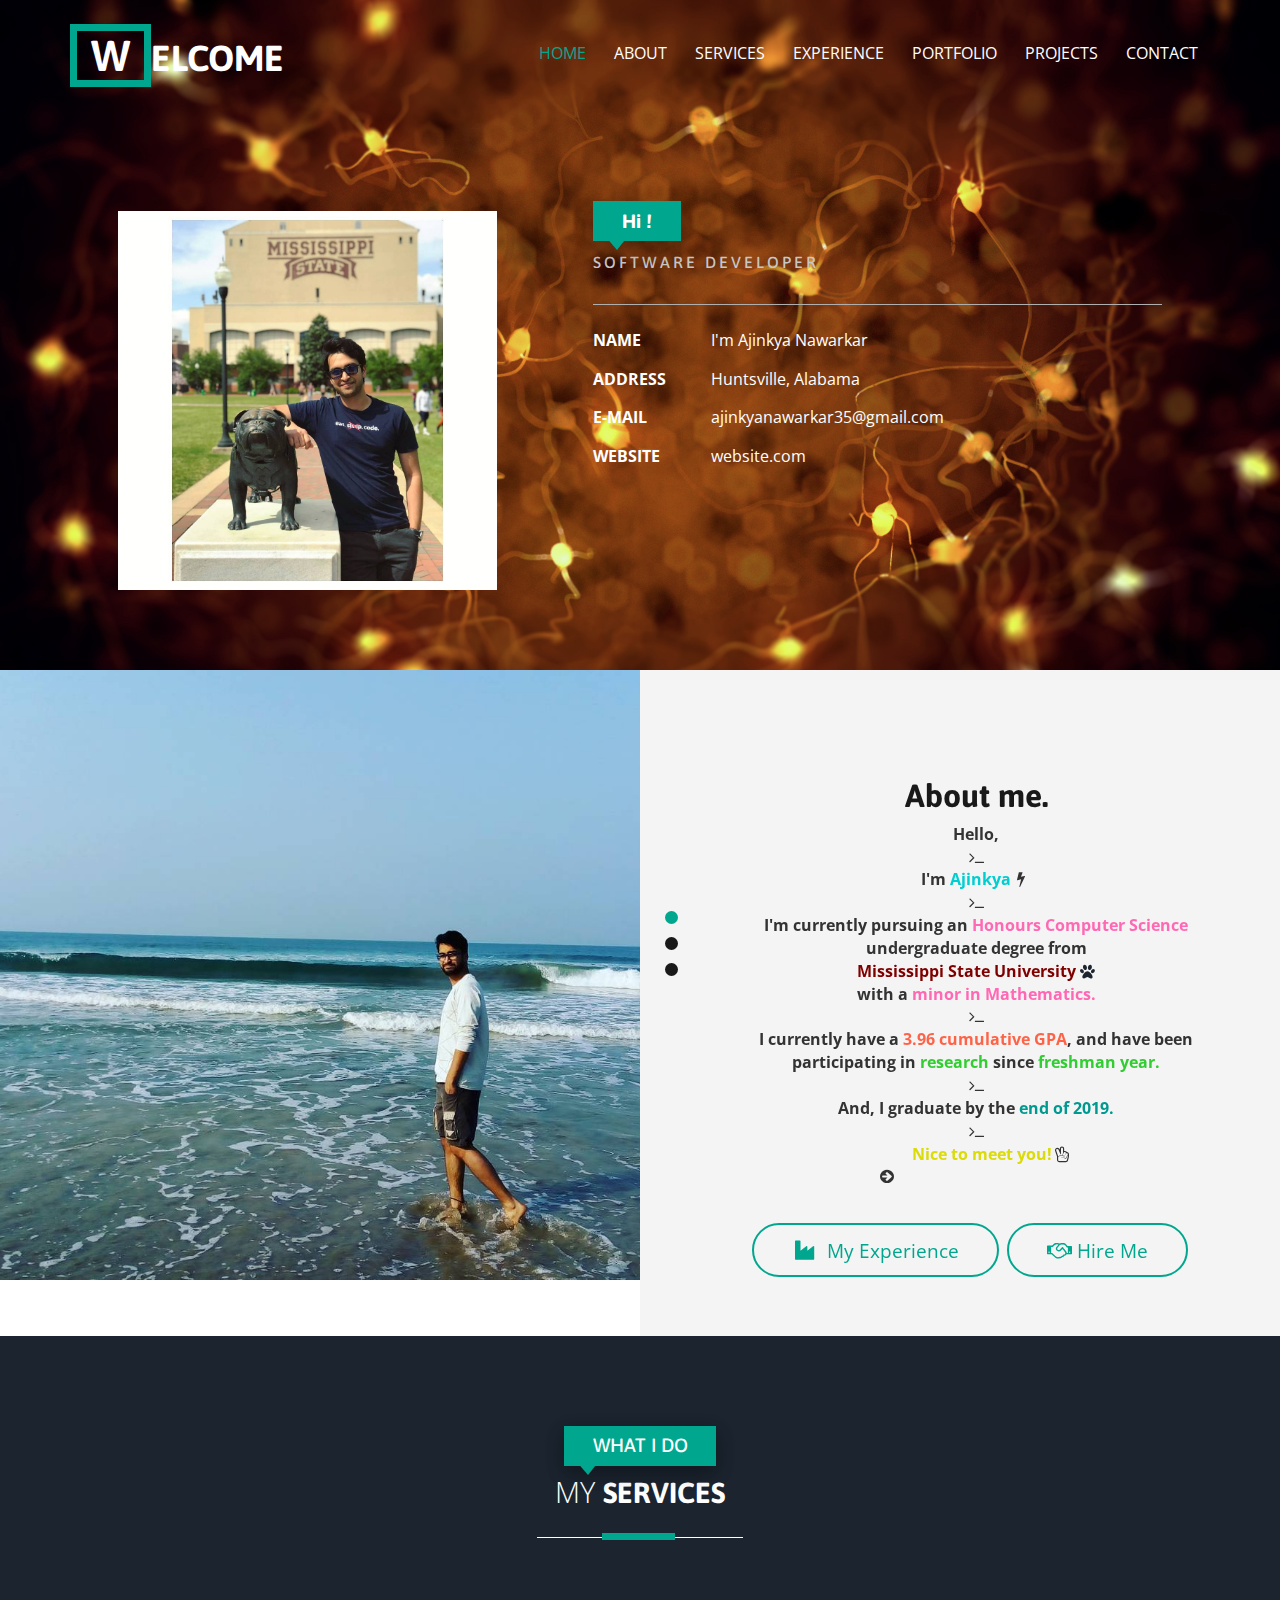
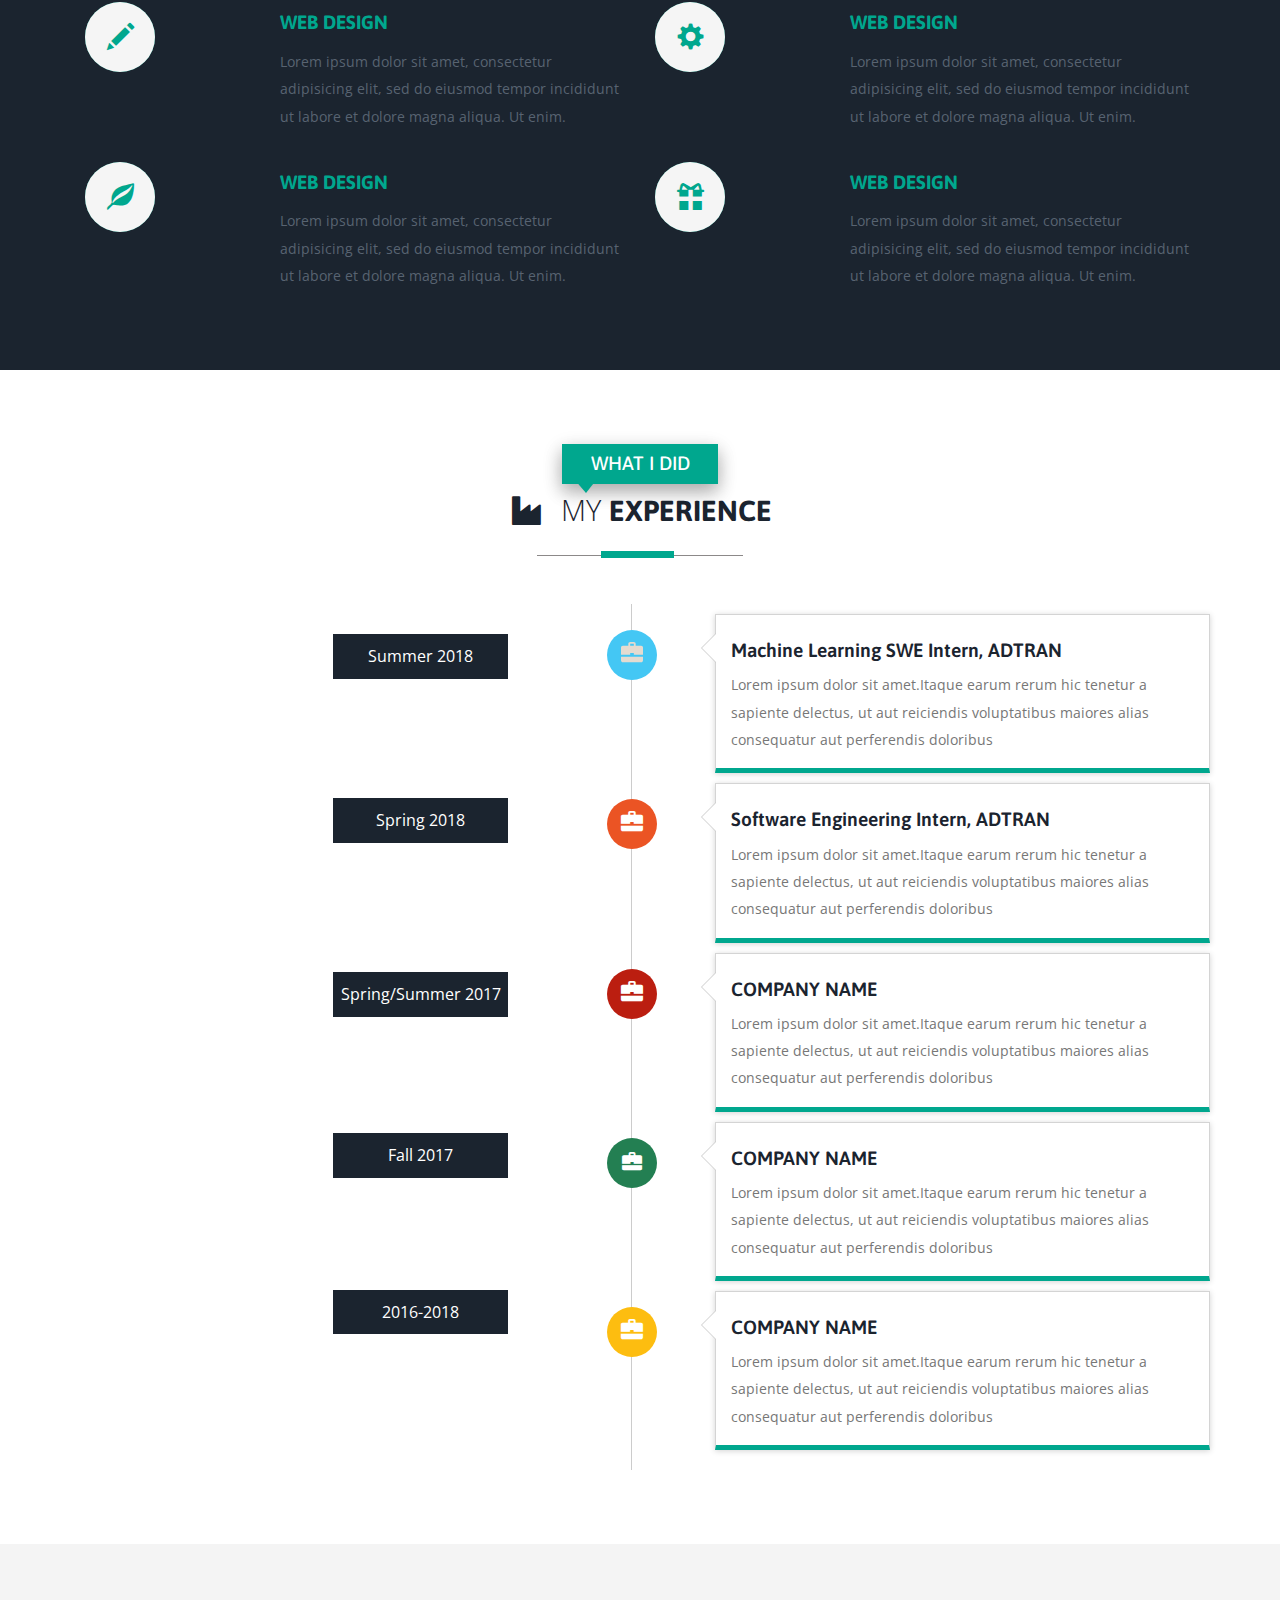
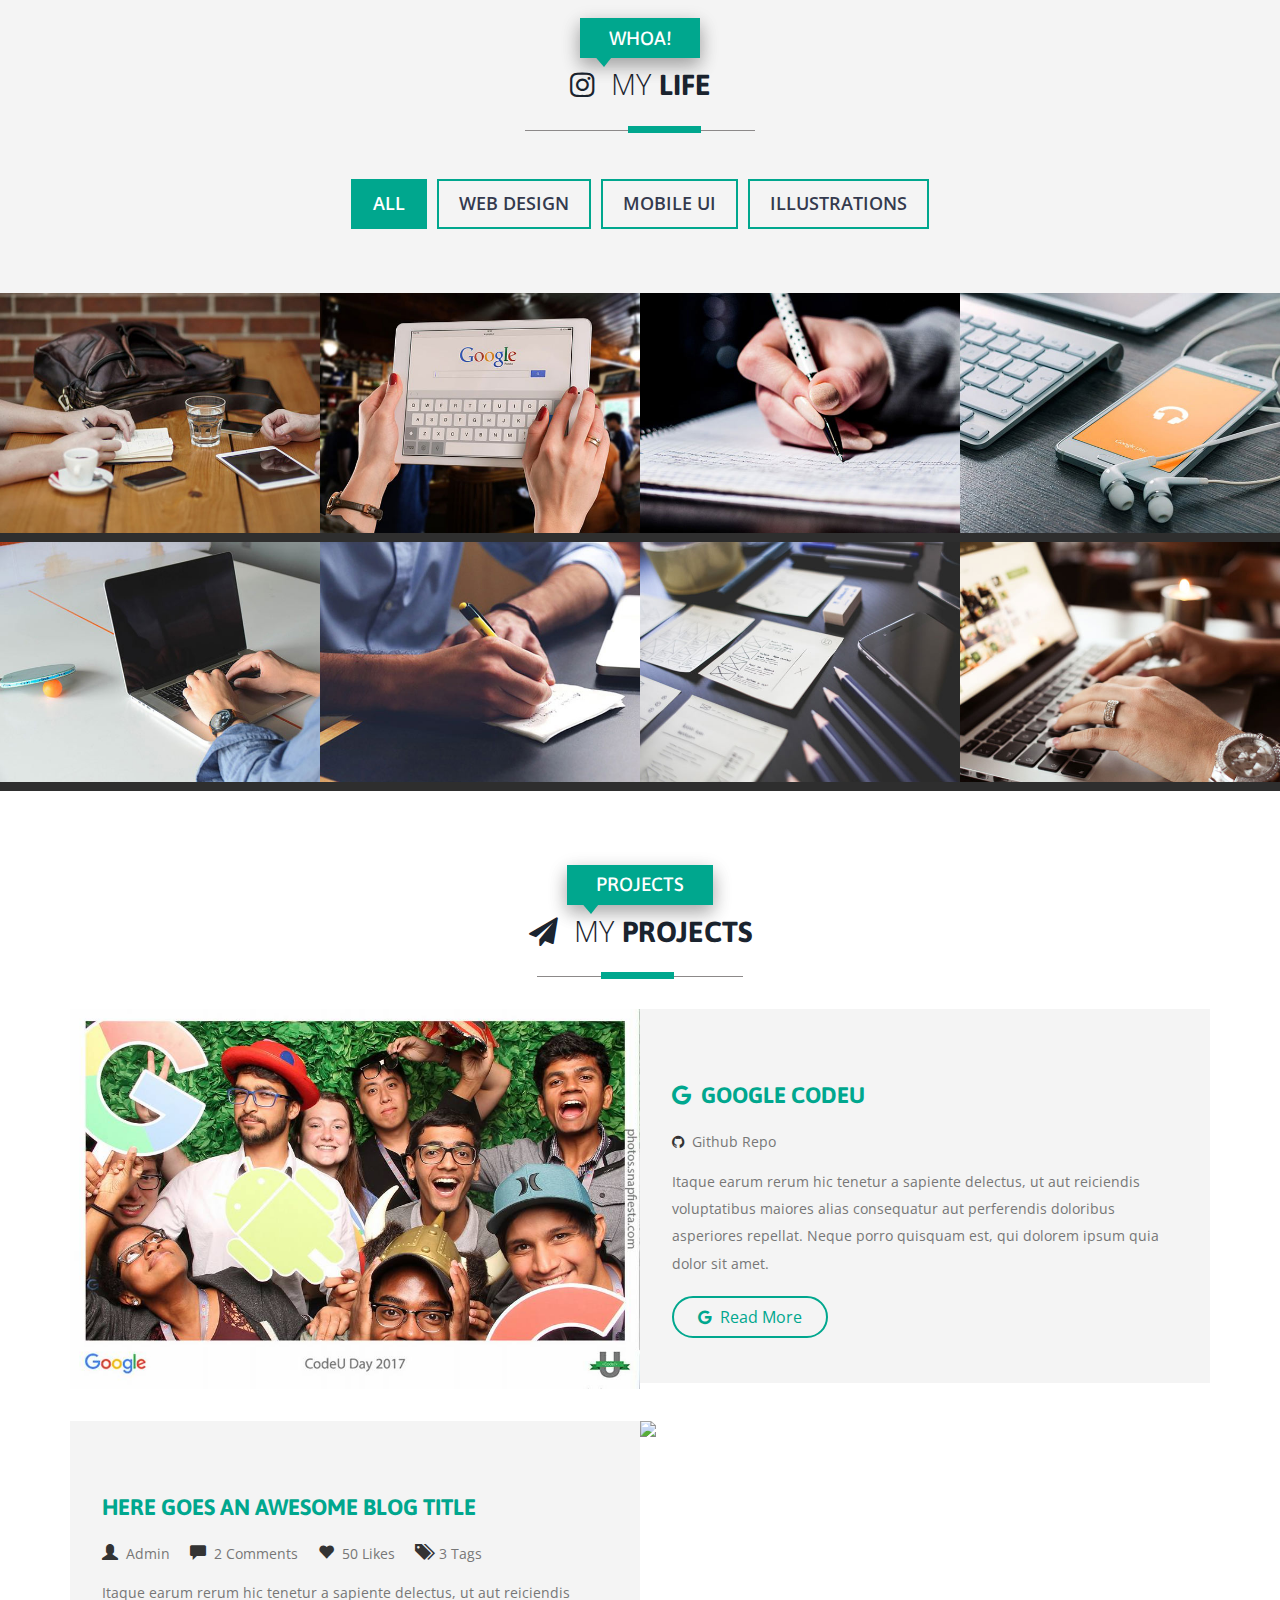
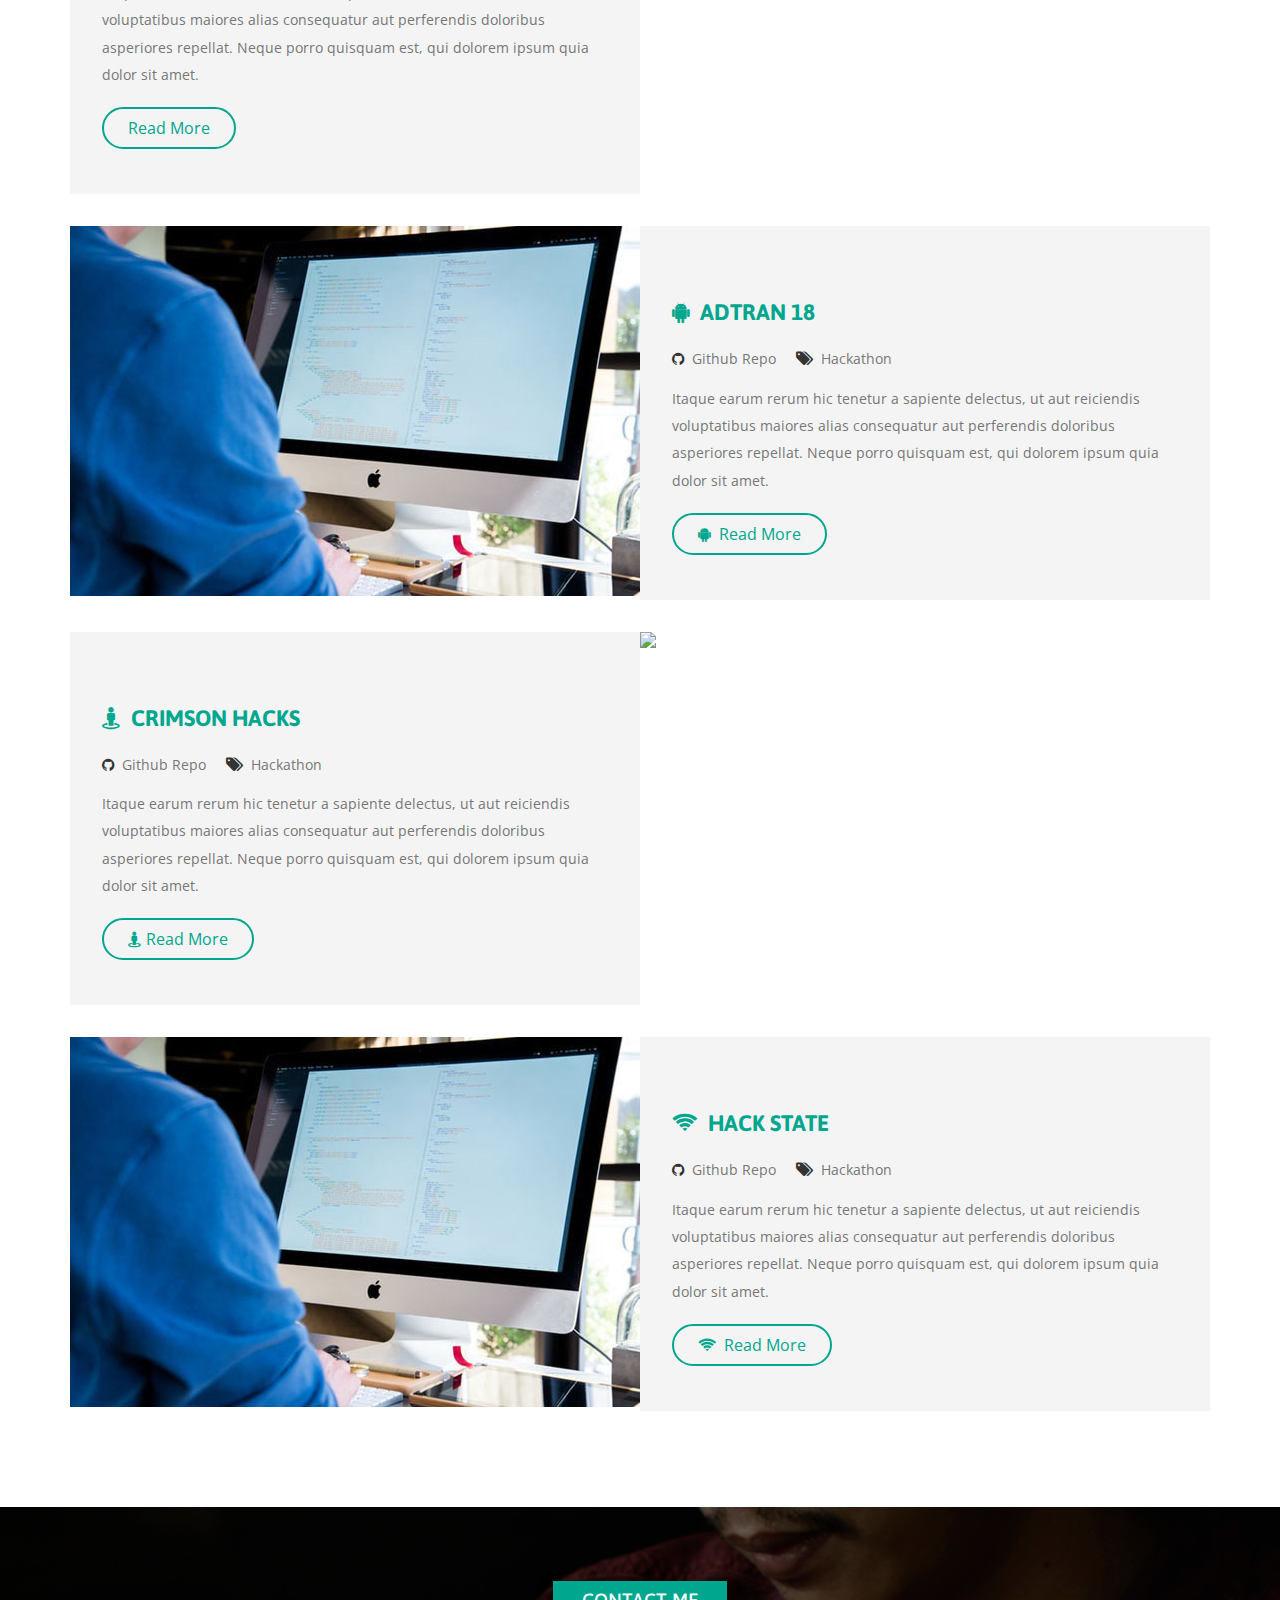
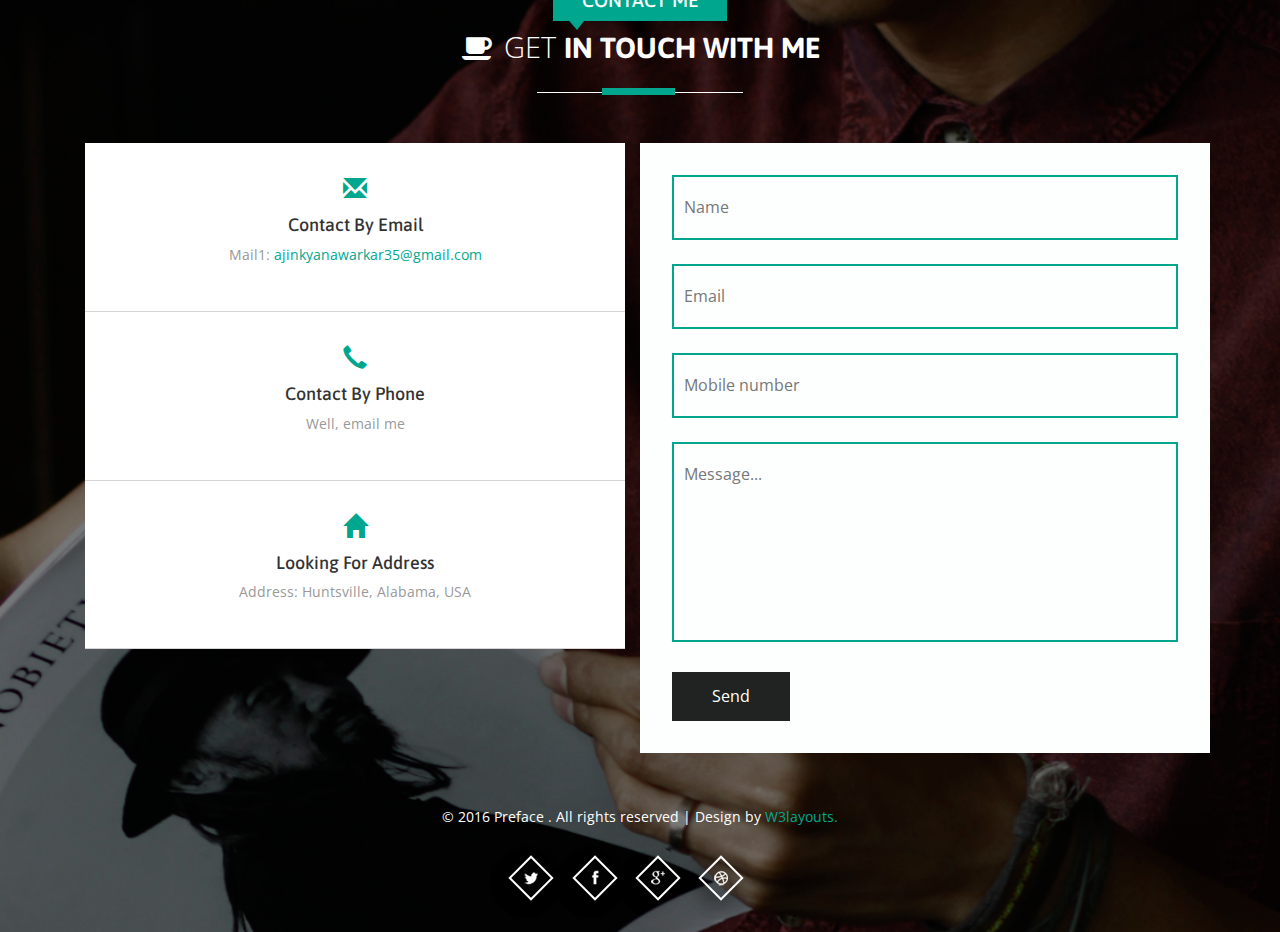
==== aindex.html @ cb091e55 "duplicated faux index.html for development" ====
<!--
Author: W3layouts
Author URL: http://w3layouts.com
License: Creative Commons Attribution 3.0 Unported
License URL: http://creativecommons.org/licenses/by/3.0/
-->
<!DOCTYPE HTML>
<html>
<head>
<title>Ajinkya Nawarkar</title>
<link href="css/bootstrap.css" rel='stylesheet' type='text/css' />
<!-- jQuery (necessary for Bootstrap's JavaScript plugins) -->
<script src="js/jquery.min.js"></script>
<!-- Custom Theme files -->
<link href="css/style.css" rel='stylesheet' type='text/css' />
 <!-- Custom Theme files -->
 <meta name="viewport" content="width=device-width, initial-scale=1">
 <meta http-equiv="Content-Type" content="text/html; charset=utf-8" />
 <meta name="keywords" content="Preface Responsive web template, Bootstrap Web Templates, Flat Web Templates, Android Compatible web template, 
Smartphone Compatible web template, free webdesigns for Nokia, Samsung, LG, Sony Ericsson, Motorola web design" />
<!-- webfonts -->
	<link href='//fonts.googleapis.com/css?family=Asap:400,700,400italic' rel='stylesheet' type='text/css'>
	<link href='//fonts.googleapis.com/css?family=Open+Sans:400,300,600' rel='stylesheet' type='text/css'>
	<link rel="stylesheet" href="font-awesome/css/font-awesome.min.css">

<!-- webfonts -->
 <!---- start-smoth-scrolling---->
<script type="text/javascript" src="js/move-top.js"></script>
<script type="text/javascript" src="js/easing.js"></script>
	<script type="text/javascript">
			jQuery(document).ready(function($) {
				$(".scroll").click(function(event){		
					event.preventDefault();
					$('html,body').animate({scrollTop:$(this.hash).offset().top},1000);
				});
			});
		</script>
 <!---- start-smoth-scrolling---->
</head>
	<body>
		<!-- container -->
			<!-- header -->
			<div id="home" class="header">
				<div class="container">
				<!-- top-hedader -->
				<div class="top-header">
					<!-- /logo -->
					<!--top-nav---->
					<div class="top-nav">
					<div class="navigation">
					<div class="logo">
						<h1><a href="index.html"><span>W</span>ELCOME</a></h1>
					</div>
					<div class="navigation-right">
						<span class="menu"><img src="images/menu.png" alt=" " /></span>
						<nav class="link-effect-3" id="link-effect-3">
							<ul class="nav1 nav nav-wil">
								<li class="active"><a data-hover="Home" href="index.html">Home</a></li>
								<li><a class="scroll" data-hover="About" href="#about">About</a></li>
								<li><a class="scroll" data-hover="Services" href="#services" >Services</a></li>
								<li><a class="scroll" data-hover="Experience" href="#work">Experience</a></li>
								<li><a class="scroll" data-hover="Portfolio" href="#port">Portfolio</a></li>
								<li><a class="scroll" data-hover="Projects" href="#projects">Projects</a></li>
								<li><a class="scroll" data-hover="Contact" href="#contact">Contact</a></li>
							</ul>
						</nav>
							<!-- script-for-menu -->
								<script>
								   $( "span.menu" ).click(function() {
									 $( "ul.nav1" ).slideToggle( 300, function() {
									 // Animation complete.
									  });
									 });
								</script>
							<!-- /script-for-menu -->
					</div>
					<div class="clearfix"></div>
				</div>
				<!-- /top-hedader -->
				</div>
			<div class="banner-info">
				<div class="col-md-5 header-left">
					<img src="images/profile.jpg" alt="">
				</div>
				<div class="col-md-7 header-right">
					<h1>Hi !</h1>
					<h6>SOFTWARE DEVELOPER</h6>
					<ul class="address">
					
					<li>
							<ul class="address-text">
								<li><b>NAME</b></li>
                            <li>I'm <a href="https://www.google.com/search?source=hp&ei=X_k_W_nmBayv_QbBvL_YAw&q=ajinkya+nawarkar&oq=ajinkya+nawarkar&gs_l=psy-ab.3..33i160k1l2.1940.6143.0.14213.16.14.0.2.2.0.183.1698.3j11.14.0....0...1c.1.64.psy-ab..0.15.1644...0j0i131k1j0i22i30k1j0i13k1j0i13i30k1j0i13i5i30k1j0i8i13i30k1.0.SUWF1iLMa_8" target="_blank">Ajinkya Nawarkar</a></li>
							</ul>
						</li>
						<li>
							<ul class="address-text">
								<li><b>ADDRESS </b></li>
								<li>Huntsville, Alabama</li>
							</ul>
						</li>
						<li>
							<ul class="address-text">
								<li><b>E-MAIL </b></li>
								<li><a href="mailto:example@mail.com"> ajinkyanawarkar35@gmail.com</a></li>
							</ul>
						</li>
                        <li>
							<ul class="address-text">
								<li><b>WEBSITE </b></li>
								<li><a href="#">website.com</a></li>
							</ul>
						</li>
						
					</ul>
				</div>
				<div class="clearfix"> </div>
						
		      </div>
			</div>
		</div>
	</div>
			<!-- about -->
			<div id="about" class="about">
				<div class="col-md-6 about-left">
					<div id="owl-demo1" class="owl-carousel owl-carousel2">
					                <div class="item">
					                	<div class="about-left-grid">
											<h2><center><span>About me.</span></center></h2>
											<p>
												<b>
												<center>Hello,</center><center><i class="fa fa-terminal  fa-fw" aria-hidden="true"></i></center><center>I'm
													<a href="https://www.google.com/search?source=hp&ei=X_k_W_nmBayv_QbBvL_YAw&q=ajinkya+nawarkar&oq=ajinkya+nawarkar&gs_l=psy-ab.3..33i160k1l2.1940.6143.0.14213.16.14.0.2.2.0.183.1698.3j11.14.0....0...1c.1.64.psy-ab..0.15.1644...0j0i131k1j0i22i30k1j0i13k1j0i13i30k1j0i13i5i30k1j0i8i13i30k1.0.SUWF1iLMa_8" target="_blank"><font color="DarkTurquoise">Ajinkya</font></a><i class="fa fa-bolt  fa-fw" aria-hidden="true"></i></center>
													
													<center><i class="fa fa-terminal  fa-fw" aria-hidden="true"></i></center>
													
													<center>I'm currently pursuing an <font color="HotPink">Honours Computer Science</font> undergraduate degree from <br></center><center><a href="#msu" class="portfolio-link b-link-diagonal b-animate-go" data-toggle="modal"><span style=color:#800000;"> Mississippi State University  </span><i class="fa fa-paw" aria-hidden="true"></i></a></center><center>with a <font color="HotPink">minor in Mathematics.</font></center>
													
													<center><i class="fa fa-terminal  fa-fw" aria-hidden="true"></i></center>
													
													<center>I currently have a <font color="Tomato">3.96 cumulative GPA</font>, and have been participating in <font color="LimeGreen">research</font> since <font color="LimeGreen">freshman year.</font></center>
													
													<center><i class="fa fa-terminal  fa-fw" aria-hidden="true"></i></center>
													
													<center>And, I graduate by the <a href="#about"><font color="##009999">end of 2019.</font></a></center>

													<center><i class="fa fa-terminal  fa-fw" aria-hidden="true"></i></center>

													&emsp;&emsp;&emsp;&emsp;&emsp;&emsp;&emsp;&emsp;&emsp;&emsp;<a href="#about"><font color="#DBDB0A">Nice to meet you!</font></a><i class="fa fa-hand-peace-o fa-fw" aria-hidden="true"></i>&emsp;&emsp;&emsp;&emsp;&emsp;&emsp;&emsp;&emsp;<i class="fa fa-arrow-circle-right" aria-hidden="true"></i></center>
												</b>
											</p>
											<ul>
												<li><a class="a-btn-a scroll" href="#work"><i class="fa fa-industry fa-fw" aria-hidden="true"></i>&nbsp; My Experience</a></li>
												<li><a class="a-btn-h scroll" href="#contact"><i class="fa fa-handshake-o fa-fw" aria-hidden="true"></i>&nbsp;Hire Me</a></li>
											</ul>
										</div>
					                </div>
					                  <div id=second_about class="item">
					                	<div class="about-left-grid">
											<h2><center><span>Get to know me.</span></center></h2>
											<p>
												<b>
													<i class="fa fa-terminal  fa-fw" aria-hidden="true"></i>&nbsp; I've been dancing for 8 years. <a href="https://www.youtube.com/results?search_query=ajinkya+nawarkar" target="_blank"><font color="#73b719">So dance off? I'm in.</font></a><br> 
													<i class="fa fa-terminal  fa-fw" aria-hidden="true"></i> <a href="https://www.16personalities.com/entj-personality" target="_blank"><font color="#b76619">ENTJ</font></a>
												</b>
											</p>

											<ul>
												<li><a class="a-btn-a scroll" href="#projects"><i class="fa fa-paper-plane" aria-hidden="true"></i>&nbsp; My projects</a></li>
												<li><a class="a-btn-h scroll" href="#contact"><i class="fa fa-handshake-o fa-fw" aria-hidden="true"></i>&nbsp;Hire Me</a></li>
											</ul>
										</div>
					                </div>
					                  <div class="item">
					                	<div class="about-left-grid">
											<h2><center><span>About me.</span></center></h2>
											<p>Lorem ipsum dolor sit amet, consectetur adipisicing elit, sed do eiusmod tempor incididunt ut labore et dolore magna aliqua. Ut enim.</p>
											<ul>
												<li><a class="a-btn-h scroll" href="#contact"><i class="fa fa-handshake-o fa-fw" aria-hidden="true"></i>&nbsp;Hire Me</a></li>
											</ul>
										</div>
					                </div>
					</div>
				</div>
				<div class="col-md-6 about-right">
					
				</div>
				<div class="clearfix"> </div>
							<link href="css/owl.carousel.css" rel="stylesheet">
							    <script src="js/owl.carousel.js"></script>
			<script>
				$(document).ready(function() {
					$("#owl-demo1").owlCarousel({
						items : 1,
						lazyLoad : false,
						autoPlay : true,
						navigation : false,
						navigationText :  false,
						pagination : true,
					});
				});
			</script>
			<!-- Feedback -->
			<script>
				$(document).ready(function() {
					$("#owl-demo3").owlCarousel({
						items : 1,
						lazyLoad : false,
						autoPlay : true,
						navigation : false,
						navigationText :  true,
						pagination :true,
					});
				});
			</script>
			</div>
			<!-- /about -->
			<!-- services -->
			<div id="services" class="services">
				<div class="container">
					<div class="service-head one text-center ">
						<h4>WHAT I DO</h4>
						<h3>MY <span>SERVICES</span></h3>
						<span class="border two"></span>
					</div>
					<!-- services-grids -->
					<div class="wthree_about_right_grids w3l-agile">
				<div class="col-md-6 wthree_about_right_grid">
					<div class="col-xs-4 wthree_about_right_grid_left">
						<div class="hvr-rectangle-in">
							<i class="glyphicon glyphicon-pencil"></i>
						</div>
					</div>
					<div class="col-xs-8 wthree_about_right_grid_right">
						<h4>Web Design</h4>
						<p>Lorem ipsum dolor sit amet, consectetur adipisicing elit, sed do eiusmod tempor incididunt ut labore et dolore magna aliqua. Ut enim.</p>
					</div>
					<div class="clearfix"> </div>
				</div>
				<div class="col-md-6 wthree_about_right_grid">
					<div class="col-xs-4 wthree_about_right_grid_left">
						<div class="hvr-rectangle-in">
							<i class="glyphicon glyphicon-cog"></i>
						</div>
					</div>
					<div class="col-xs-8 wthree_about_right_grid_right">
						<h4>Web Design</h4>
						<p>Lorem ipsum dolor sit amet, consectetur adipisicing elit, sed do eiusmod tempor incididunt ut labore et dolore magna aliqua. Ut enim.</p>
					</div>
					<div class="clearfix"> </div>
				</div>
				<div class="col-md-6 wthree_about_right_grid">
					<div class="col-xs-4 wthree_about_right_grid_left">
						<div class="hvr-rectangle-in">
							<i class="glyphicon glyphicon-leaf"></i>
						</div>
					</div>
					<div class="col-xs-8 wthree_about_right_grid_right">
						<h4>Web Design</h4>
						<p>Lorem ipsum dolor sit amet, consectetur adipisicing elit, sed do eiusmod tempor incididunt ut labore et dolore magna aliqua. Ut enim.</p>
					</div>
					<div class="clearfix"> </div>
				</div>
				<div class="col-md-6 wthree_about_right_grid">
					<div class="col-xs-4 wthree_about_right_grid_left">
						<div class="hvr-rectangle-in">
							<i class="glyphicon glyphicon-gift"></i>
						</div>
					</div>
					<div class="col-xs-8 wthree_about_right_grid_right">
						<h4>Web Design</h4>
						<p>Lorem ipsum dolor sit amet, consectetur adipisicing elit, sed do eiusmod tempor incididunt ut labore et dolore magna aliqua. Ut enim.</p>
					</div>
					<div class="clearfix"> </div>
				</div>
				<div class="clearfix"> </div>
			</div>

					<!-- services-grids -->
				</div>
			</div>
			<!-- services -->
			<!--work-experience-->
	<div id="work" class="work">
		<div class="container">
			<div class="service-head text-center">
						<h4>WHAT I DID</h4>
						<h3><a href="#work"><i class="fa fa-industry fa-fw" aria-hidden="true"></i>&nbsp;</a> MY <span>EXPERIENCE</span></h3>
						<span class="border one"></span>
					</div>
					<div class="time-main w3l-agile">
							<div class="col-md-6 year-info">
							   <ul class="year">
								   <li>Summer 2018</li>
								   <li>Spring 2018</li>
								   <li>Spring/Summer 2017</li>
								   <li>Fall 2017</li>
								   <li>2016-2018</li>
								   <div class="clearfix"></div>
								</ul>
							</div> 
					                       <ul class="col-md-6 timeline">
																<li>
																	<div class="timeline-badge info"><a class="invert" href="#" data-toggle="modal" data-target="#myModal1"><i class="glyphicon glyphicon-briefcase"></i></a></div>
																  <div class="timeline-panel">
																	<div class="timeline-heading">
																	  <h4 class="timeline-title">Machine Learning SWE Intern, ADTRAN</h4>
																	</div>
																	<div class="timeline-body">
																	  <p>Lorem ipsum dolor sit amet.Itaque earum rerum hic tenetur a sapiente delectus, ut aut reiciendis voluptatibus maiores alias consequatur aut perferendis doloribus </p>
																	</div>
																  </div>
																</li>
																
																<li>
																  <div class="timeline-badge primary"><i class="glyphicon glyphicon-briefcase"></i></div>
																  <div class="timeline-panel">
																	<div class="timeline-heading">
																	  <h4 class="timeline-title">Software Engineering Intern, ADTRAN</h4>
																	</div>
																	<div class="timeline-body">
																	  <p>Lorem ipsum dolor sit amet.Itaque earum rerum hic tenetur a sapiente delectus, ut aut reiciendis voluptatibus maiores alias consequatur aut perferendis doloribus </p>
																	</div>
																  </div>
																</li>
																
																
																
																<li>
																  <div class="timeline-badge danger"><i class="glyphicon glyphicon-briefcase"></i></div>
																  <div class="timeline-panel">
																	<div class="timeline-heading">
																	  <h4 class="timeline-title">COMPANY NAME</h4>
																	</div>
																	<div class="timeline-body">
																	  <p>Lorem ipsum dolor sit amet.Itaque earum rerum hic tenetur a sapiente delectus, ut aut reiciendis voluptatibus maiores alias consequatur aut perferendis doloribus </p>
																	</div>
																  </div>
																</li>
																
																<li>
																  <div class="timeline-badge success"><i class="glyphicon glyphicon-briefcase"></i></div>
																  <div class="timeline-panel">
																	<div class="timeline-heading">
																	  <h4 class="timeline-title">COMPANY NAME</h4>
																	</div>
																	<div class="timeline-body">
																	  <p>Lorem ipsum dolor sit amet.Itaque earum rerum hic tenetur a sapiente delectus, ut aut reiciendis voluptatibus maiores alias consequatur aut perferendis doloribus </p>
																	</div>
																  </div>
																</li>
																<li>
																  <div class="timeline-badge pass"><i class="glyphicon glyphicon-briefcase"></i></div>
																  <div class="timeline-panel">
																	<div class="timeline-heading">
																	  <h4 class="timeline-title">COMPANY NAME</h4>
																	</div>
																	<div class="timeline-body">
																	  <p>Lorem ipsum dolor sit amet.Itaque earum rerum hic tenetur a sapiente delectus, ut aut reiciendis voluptatibus maiores alias consequatur aut perferendis doloribus </p>
																	</div>
																  </div>
																</li>
															</ul>
								<div class="clearfix"></div>
								</div>
						</div>
				</div>
	<!--//work-experience-->

		<!-- portfolio -->
<div class="portfolio" id="port">
				<div class="service-head text-center">
						<h4>WHOA!</h4>
						<h3><a href="https://www.instagram.com/jinks_n7/" target="_blank"><i class="fa fa-instagram" aria-hidden="true"></i>&nbsp;</a> MY <span>LIFE</span></h3>
						<span class="border"></span>
					</div>
			<div class="portfolio-grids">
				<script src="js/easyResponsiveTabs.js" type="text/javascript"></script>
				<script type="text/javascript">
									$(document).ready(function () {
										$('#horizontalTab').easyResponsiveTabs({
											type: 'default', //Types: default, vertical, accordion           
											width: 'auto', //auto or any width like 600px
											fit: true   // 100% fit in a container
										});
									});
									
				</script>
				<div class="sap_tabs">
					<div id="horizontalTab" style="display: block; width: 100%; margin: 0px;">
						<ul class="resp-tabs-list">
							<li class="resp-tab-item" aria-controls="tab_item-0" role="tab"><span>ALL</span></li> 
							<li class="resp-tab-item" aria-controls="tab_item-1" role="tab"><span>WEB DESIGN</span></li> 
							<li class="resp-tab-item" aria-controls="tab_item-2" role="tab"><span>MOBILE UI</span></li> 				
							<li class="resp-tab-item" aria-controls="tab_item-3" role="tab"><span>ILLUSTRATIONS</span></li> 
						</ul>				  	 
						<div class="resp-tabs-container">
							<div class="tab-1 resp-tab-content" aria-labelledby="tab_item-0">
								<div class="col-md-3 team-gd ">
									
										<a href="#portfolioModal1" class="portfolio-link b-link-diagonal b-animate-go" data-toggle="modal"><img src="images/pic4.jpg" alt="">
										
										</a>
									
								</div>
								<div class="col-md-3 team-gd ">
									
										<a href="#portfolioModal3" class="portfolio-link b-link-diagonal b-animate-go" data-toggle="modal"><img src="images/pic5.jpg" alt="">
										
										</a>
									
								</div>
								<div class="col-md-3 team-gd ">
									
										<a href="#portfolioModal2" class="portfolio-link b-link-diagonal b-animate-go" data-toggle="modal"><img src="images/pic9.jpg" alt="">
										
										</a>
									
								</div>
								<div class="col-md-3 team-gd ">
								
										<a href="#portfolioModal4" class="portfolio-link b-link-diagonal b-animate-go" data-toggle="modal"><img src="images/pic6.jpg" alt="">
										
										</a>
									
								</div>
								<div class="col-md-3 team-gd yes_marg ">
									
										<a href="#portfolioModal5" class="portfolio-link b-link-diagonal b-animate-go" data-toggle="modal"><img src="images/pic10.jpg" alt="">
										
										</a>
									
								</div>
								<div class="col-md-3 team-gd yes_marg ">
									
										<a href="#portfolioModal6" class="portfolio-link b-link-diagonal b-animate-go" data-toggle="modal"><img src="images/pic11.jpg" alt="">
										
										</a>
									
								</div>
								<div class="col-md-3 team-gd yes_marg ">
									
										<a href="#portfolioModal7" class="portfolio-link b-link-diagonal b-animate-go" data-toggle="modal"><img src="images/pic13.jpg" alt="">
										
										</a>
								
								</div>
								<div class="col-md-3 team-gd yes_marg ">
									
										<a href="#portfolioModal8" class="portfolio-link b-link-diagonal b-animate-go" data-toggle="modal"><img src="images/pic14.jpg" alt="">
										
										</a>
									
								</div>
								<div class="clearfix"></div>
							</div>
							<div class="tab-1 resp-tab-content" aria-labelledby="tab_item-1">
								<div class="col-md-3 team-gd ">
									<div class="thumb">
										<a href="#portfolioModal5" class="portfolio-link b-link-diagonal b-animate-go" data-toggle="modal"><img src="images/pic10.jpg" alt="">
										
										</a>
									</div>
								</div>
								<div class="col-md-3 team-gd  ">
									<div class="thumb">
										<a href="#portfolioModal6" class="portfolio-link b-link-diagonal b-animate-go" data-toggle="modal"><img src="images/pic11.jpg" alt="">
										
										</a>
									</div>
								</div>
								<div class="col-md-3 team-gd ">
									
										<a href="#portfolioModal7" class="portfolio-link b-link-diagonal b-animate-go" data-toggle="modal"><img src="images/pic13.jpg" alt="">
										
										</a>
									
								</div>
								<div class="clearfix"></div>
							</div>
							<div class="tab-1 resp-tab-content" aria-labelledby="tab_item-2">
								<div class="col-md-3 team-gd ">
									
										<a href="#portfolioModal2" class="portfolio-link b-link-diagonal b-animate-go" data-toggle="modal"><img src="images/pic9.jpg" alt="">
										
										</a>
								
								</div>
								<div class="col-md-3 team-gd ">
									
										<a href="#portfolioModal4" class="portfolio-link b-link-diagonal b-animate-go" data-toggle="modal"><img src="images/pic6.jpg" alt="">
										
										</a>
									
								</div>
								<div class="col-md-3 team-gd">
									
										<a href="#portfolioModal5" class="portfolio-link b-link-diagonal b-animate-go" data-toggle="modal"><img src="images/pic10.jpg" alt="">
										
										</a>
									
								</div>
								<div class="col-md-3 team-gd">
									
										<a href="#portfolioModal6" class="portfolio-link b-link-diagonal b-animate-go" data-toggle="modal"><img src="images/pic11.jpg" alt="">
									
										</a>
									
								</div>
								<div class="clearfix"></div>
							</div>
								<div class="tab-1 resp-tab-content" aria-labelledby="tab_item-3">
								<div class="col-md-3 team-gd ">
									
										<a href="#portfolioModal5" class="portfolio-link b-link-diagonal b-animate-go" data-toggle="modal"><img src="images/pic10.jpg" alt="">
										
										</a>
									
								</div>
								<div class="col-md-3 team-gd">
									
										<a href="#portfolioModal6" class="portfolio-link b-link-diagonal b-animate-go" data-toggle="modal"><img src="images/pic11.jpg" alt="">
										
										</a>
									
								</div>
								<div class="col-md-3 team-gd ">
									
										<a href="#portfolioModal7" class="portfolio-link b-link-diagonal b-animate-go" data-toggle="modal"><img src="images/pic13.jpg" alt="">
										
										</a>
									
								</div>
								<div class="clearfix"></div>
							</div>
						</div>
					</div>
				</div>
			</div>
	</div>
	<!-- //portfolio -->
    <!-- top-grids -->
				<div class="blog" id="projects">
					<div class="container">
						<div class="service-head text-center">
						<h4>PROJECTS</h4>
						<h3><a href="#projects"><i class="fa fa-paper-plane" aria-hidden="true"></i>&nbsp;</a> MY <span>PROJECTS</span></h3>
						<span class="border one"></span>
					</div>

                        <!-- project 1 -->
					   <div class="news-grid w3l-agile" id="p1">
					    <div class="col-md-6 news-img">
						  <a href="#" data-toggle="modal" data-target="#myModal1"><img src="images/codeU.jpg" alt=" " class="img-responsive"></a>
						 
						</div>
					    <div class="col-md-6 news-text">
						   <h3> <a href="#" data-toggle="modal" data-target="#myModal1"><i class="fa fa-google" aria-hidden="true"></i>&nbsp; GOOGLE CODEU</a></h3>
							<ul class="news">
                                <li><a href="https://github.com/Ajinkya-Nawarkar/codeu_project_2017" target="_blank"><i class="fa fa-github" aria-hidden="true"></i>&nbsp;Github Repo</a></li>
							</ul>
							<p>Itaque earum rerum hic tenetur a sapiente delectus, ut aut reiciendis voluptatibus maiores alias consequatur aut perferendis doloribus asperiores repellat. Neque porro quisquam est, qui dolorem ipsum quia dolor sit amet.</p>
							<a href="#" data-toggle="modal" data-target="#myModal1" class="read hvr-shutter-in-horizontal"><i class="fa fa-google" aria-hidden="true"></i>&nbsp; Read More</a>
					
						</div>
		
						<div class="clearfix"></div>
					 </div>
                        <!-- //project 1 -->
                        <!-- project 2 -->
					  <div class="news-grid">

					    <div class="col-md-6 news-text two">
						   <h3> <a href="#" data-toggle="modal" data-target="#myModal1">HERE GOES AN AWESOME BLOG TITLE</a></h3>
							<ul class="news">
								<li><i class="glyphicon glyphicon-user"></i> <a href="#">Admin</a></li>
								<li><i class="glyphicon glyphicon-comment"></i> <a href="#">2 Comments</a></li>
								<li><i class="glyphicon glyphicon-heart"></i> <a href="#">50 Likes</a></li>
								<li><i class="glyphicon glyphicon-tags"></i> <a href="#">3 Tags</a></li>
							</ul>
							<p>Itaque earum rerum hic tenetur a sapiente delectus, ut aut reiciendis voluptatibus maiores alias consequatur aut perferendis doloribus asperiores repellat. Neque porro quisquam est, qui dolorem ipsum quia dolor sit amet.</p>
								<a href="#" data-toggle="modal" data-target="#myModal1" class="read hvr-shutter-in-horizontal">Read More</a>
					
						</div>
						<div class="col-md-6 news-img two">
						   <a href="#" data-toggle="modal" data-target="#myModal1"> <img src="images/hack1.jpg" alt=" " class="img-responsive"></a>
						 
						</div>
						<div class="clearfix"></div>
					 </div>
                        <!-- //project 2 -->
                        <!-- project 3 -->
					  <div class="news-grid" id="p3">
					    <div class="col-md-6 news-img">
						  <a href="#" data-toggle="modal" data-target="#myModal1"> <img src="images/b3.jpg" alt=" " class="img-responsive"></a>
						 
						</div>
					    <div class="col-md-6 news-text">
						   <h3> <a href="#" data-toggle="modal" data-target="#myModal1"><i class="fa fa-android" aria-hidden="true"></i>&nbsp; ADTRAN 18</a></h3>
							<ul class="news">
								<li><a href="https://github.com/Ajinkya-Nawarkar/NotifyApp" target="_blank"><i class="fa fa-github" aria-hidden="true"></i>&nbsp;Github Repo</a></li>
								<li><i class="fa fa-tags" aria-hidden="true"></i>&nbsp;<a href="#p3">Hackathon</a></li>
							</ul>
							<p>Itaque earum rerum hic tenetur a sapiente delectus, ut aut reiciendis voluptatibus maiores alias consequatur aut perferendis doloribus asperiores repellat. Neque porro quisquam est, qui dolorem ipsum quia dolor sit amet.</p>
							<a href="#" data-toggle="modal" data-target="#myModal1" class="read hvr-shutter-in-horizontal"><i class="fa fa-android" aria-hidden="true"></i>&nbsp; Read More</a>
					
						</div>
		
						<div class="clearfix"></div>
					 </div>
                        <!-- //project 3 -->

                        <!-- project 4 -->
					  <div class="news-grid" id="p4">

					    <div class="col-md-6 news-text two">
						   <h3> <a href="#" data-toggle="modal" data-target="#myModal1"><i class="fa fa-street-view" aria-hidden="true"></i>&nbsp; CRIMSON HACKS</a></h3>
							<ul class="news">
								<li><a href="https://github.com/Ajinkya-Nawarkar/Financial-Voice" target="_blank"><i class="fa fa-github" aria-hidden="true"></i>&nbsp;Github Repo</a></li>
								<li><i class="fa fa-tags" aria-hidden="true"></i>&nbsp;<a href="#p4">Hackathon</a></li>
							</ul>
							<p>Itaque earum rerum hic tenetur a sapiente delectus, ut aut reiciendis voluptatibus maiores alias consequatur aut perferendis doloribus asperiores repellat. Neque porro quisquam est, qui dolorem ipsum quia dolor sit amet.</p>
								<a href="#" data-toggle="modal" data-target="#myModal1" class="read hvr-shutter-in-horizontal"><i class="fa fa-street-view" aria-hidden="true"></i>&nbsp;Read More</a>
					
						</div>
						<div class="col-md-6 news-img two">
						   <a href="#" data-toggle="modal" data-target="#myModal1"> <img src="images/hack1.jpg" alt=" " class="img-responsive"></a>
						 
						</div>
						<div class="clearfix"></div>
					 </div>
                        <!-- //project 4 -->

                    <!-- project 5 -->
					  <div class="news-grid" id="p5">
					    <div class="col-md-6 news-img">
						  <a href="#" data-toggle="modal" data-target="#myModal1"> <img src="images/b3.jpg" alt=" " class="img-responsive"></a>
						 
						</div>
					    <div class="col-md-6 news-text">
						   <h3> <a href="#" data-toggle="modal" data-target="#myModal1"><i class="fa fa-wifi" aria-hidden="true"></i>&nbsp; HACK STATE</a></h3>
							<ul class="news">
								<li><a href="https://github.com/Ajinkya-Nawarkar/NotifyApp" target="_blank"><i class="fa fa-github" aria-hidden="true"></i>&nbsp;Github Repo</a></li>
								<li><i class="fa fa-tags" aria-hidden="true"></i>&nbsp;<a href="#p5">Hackathon</a></li>
							</ul>
							<p>Itaque earum rerum hic tenetur a sapiente delectus, ut aut reiciendis voluptatibus maiores alias consequatur aut perferendis doloribus asperiores repellat. Neque porro quisquam est, qui dolorem ipsum quia dolor sit amet.</p>
							<a href="#" data-toggle="modal" data-target="#myModal1" class="read hvr-shutter-in-horizontal"><i class="fa fa-wifi" aria-hidden="true"></i>&nbsp; Read More</a>
					
						</div>
		
						<div class="clearfix"></div>
					 </div>
                        <!-- //project 5 -->

					</div>
				</div>
				<!-- top-grids -->
	<!-- /blog-pop-->
			<div class="modal ab fade" id="myModal1" tabindex="-1" role="dialog" aria-labelledby="myModalLabel">
				<div class="modal-dialog about" role="document">
					<div class="modal-content about">
						<div class="modal-header">
							<button type="button" class="close ab" data-dismiss="modal" aria-label="Close"><span aria-hidden="true">&times;</span></button>						
						</div>
						<div class="modal-body about">
								<div class="about">
									
									  <div class="about-inner">
									   
									      <img src="images/b3.jpg" alt="about"/>
										     <h4 class="tittle">A Fews words about us</h4>
										   <p>Lorem ipsum dolor sit amet Integer gravida,Lorem ipsum dolor sit amet Integer gravida velit,Ming sits in the corner the whole day. She's into crochet. quis dolor tristiqumsan.Mirum est notare quam littera gothica, quam nunc putamus parum claram, anteposuerit litterarum formas humanitatis per seacula quarta decima et quinta decima. velit quis dolor tristiqumsan.</p>
										    <p>Lorem ipsum dolor sit amet. Integer gravida velit quis dolor tristiqumsan.anteposuerit litterarum formas humanitatis per seacula amet Integer gravida velit. </p>
									  </div>
												
								</div>
						</div>
					</div>
				</div>
			</div>
			<!-- //blog-pop-->

			<!-- /header -->
<div class="footer" id="contact">
	<div class="container">
	<div class="service-head one text-center">
						<h4>CONTACT ME</h4>
						<h3><i class="fa fa-coffee fa-fw" aria-hidden="true"></i>&nbsp;GET <span>IN TOUCH WITH ME</span></h3>
						<span class="border two"></span>
					</div>
		<div class="mail_us">
			<div class="col-md-6 mail_left">
				<div class="contact-grid1-left">
					<div class="contact-grid1-left1">
						<span class="glyphicon glyphicon-envelope" aria-hidden="true"></span>
						<h4>Contact By Email</h4>
						<ul>
							<li>Mail1: <a href="mailto:ajinkyanawarkar35@gmail.com">ajinkyanawarkar35@gmail.com</a></li>
						</ul>
					</div>
				</div>
					<div class="contact-grid1-left">
						<div class="contact-grid1-left1">
							<span class="glyphicon glyphicon-earphone" aria-hidden="true"></span>
							<h4>Contact By Phone</h4>
							<ul>
								<li>Well, email me</li>
							</ul>
						</div>
					</div>
					<div class="contact-grid1-left">
						<div class="contact-grid1-left1">
							<span class="glyphicon glyphicon-home" aria-hidden="true"></span>
							<h4>Looking For Address</h4>
							<ul>
								<li>Address: Huntsville, Alabama, USA</li>
							</ul>
						</div>
					</div>
				<div class="clearfix"> </div>
			</div>
			<div class="col-md-6 mail_right">
				<form action="#" method="post">
					<input type="text" name="Name" value="Name" onfocus="this.value = '';" onblur="if (this.value == '') {this.value = 'Name';}" required="">
					<input type="email" name="Email" value="Email" onfocus="this.value = '';" onblur="if (this.value == '') {this.value = 'Email';}" required="">
					<input type="text" name="Mobile number" value="Mobile number" onfocus="this.value = '';" onblur="if (this.value == '') {this.value = 'Mobile number';}" required="">
					<textarea name="Message..." onfocus="this.value = '';" onblur="if (this.value == '') {this.value = 'Message...';}" required="">Message...</textarea>
					<input type="submit" value="Send">
					
				</form>
			</div>
			<div class="clearfix"></div>
		</div>
		<div class="copy_right text-center">
			<p>&copy; 2016 Preface . All rights reserved | Design by <a href="http://w3layouts.com/" target="_blank">W3layouts.</a></p>
			 <ul class="social-icons two">
							<li><a href="#"> </a></li>
							<li><a href="https://www.facebook.com/ajinkya.nawarkar" class="fb" target="_blank"> </a></li>
							<li><a href="#" class="in"> </a></li>
							<li><a href="#" class="dott"> </a></li>
						</ul>
		</div>
	</div>
</div>
			<!-- //footer -->

		<!-- /container -->
<div class="portfolio-modal modal fade slideanim" id="msu" tabindex="-1" role="dialog" aria-hidden="true">
    <div class="modal-content port-modal">
        <div class="close-modal" data-dismiss="modal">
            <div class="lr">
                <div class="rl"></div>
            </div>
        </div>
        <div class="container">
			<div class="row">
                <div class="col-lg-8 col-lg-offset-2 text-center">
                    <div class="modal-body">
						<h3><i class="fa fa-university" aria-hidden="true"></i>&nbsp; Mississippi State University</h3>
                        <img src="images/cowbell.jpg" class="img-responsive img-centered" alt="">
                    </div>
                </div>
            </div>
        </div>
    </div>
</div>

<div class="portfolio-modal modal fade slideanim" id="portfolioModal1" tabindex="-1" role="dialog" aria-hidden="true">
    <div class="modal-content port-modal">
        <div class="close-modal" data-dismiss="modal">
            <div class="lr">
                <div class="rl"></div>
            </div>
        </div>
        <div class="container">
			<div class="row">
                <div class="col-lg-8 col-lg-offset-2 text-center">
                    <div class="modal-body">
						<h3>Image-Title</h3>
                        <img src="images/pic4.jpg" class="img-responsive img-centered" alt="">
                        <p>Lorem Ipsum is simply dummy text of the printing and typesetting industry. Lorem Ipsum has been the industry's standard dummy text ever since the 1500s, when an unknown printer took a galley of type and scrambled it to make a type specimen book.</p>
                    </div>
                </div>
            </div>
        </div>
    </div>
</div>
<div class="portfolio-modal modal fade slideanim" id="portfolioModal2" tabindex="-1" role="dialog" aria-hidden="true">
    <div class="modal-content port-modal">
        <div class="close-modal" data-dismiss="modal">
            <div class="lr">
                <div class="rl"></div>
            </div>
        </div>
        <div class="container">
			<div class="row">
                <div class="col-lg-8 col-lg-offset-2 text-center">
                    <div class="modal-body">
						<h3>Image-Title</h3>
                        <img src="images/pic9.jpg" class="img-responsive img-centered" alt="">
                        <p>Lorem Ipsum is simply dummy text of the printing and typesetting industry. Lorem Ipsum has been the industry's standard dummy text ever since the 1500s, when an unknown printer took a galley of type and scrambled it to make a type specimen book.</p>
                    </div>
                </div>
            </div>
        </div>
    </div>
</div>
<div class="portfolio-modal modal fade slideanim" id="portfolioModal3" tabindex="-1" role="dialog" aria-hidden="true">
    <div class="modal-content port-modal">
        <div class="close-modal" data-dismiss="modal">
            <div class="lr">
                <div class="rl"></div>
            </div>
        </div>
        <div class="container">
			<div class="row">
                <div class="col-lg-8 col-lg-offset-2 text-center">
                    <div class="modal-body">
						<h3>Image-Title</h3>
                        <img src="images/pic5.jpg" class="img-responsive img-centered" alt="">
                        <p>Lorem Ipsum is simply dummy text of the printing and typesetting industry. Lorem Ipsum has been the industry's standard dummy text ever since the 1500s, when an unknown printer took a galley of type and scrambled it to make a type specimen book.</p>
                    </div>
                </div>
            </div>
        </div>
    </div>
</div>
<div class="portfolio-modal modal fade slideanim" id="portfolioModal4" tabindex="-1" role="dialog" aria-hidden="true">
    <div class="modal-content port-modal">
        <div class="close-modal" data-dismiss="modal">
            <div class="lr">
                <div class="rl"></div>
            </div>
        </div>
        <div class="container">
			<div class="row">
                <div class="col-lg-8 col-lg-offset-2 text-center">
                    <div class="modal-body">
						<h3>Image-Title</h3>
                        <img src="images/pic6.jpg" class="img-responsive img-centered" alt="">
                        <p>Lorem Ipsum is simply dummy text of the printing and typesetting industry. Lorem Ipsum has been the industry's standard dummy text ever since the 1500s, when an unknown printer took a galley of type and scrambled it to make a type specimen book.</p>
                    </div>
                </div>
            </div>
        </div>
    </div>
</div>
<div class="portfolio-modal modal fade slideanim" id="portfolioModal5" tabindex="-1" role="dialog" aria-hidden="true">
    <div class="modal-content port-modal">
        <div class="close-modal" data-dismiss="modal">
            <div class="lr">
                <div class="rl"></div>
            </div>
        </div>
        <div class="container">
			<div class="row">
                <div class="col-lg-8 col-lg-offset-2 text-center">
                    <div class="modal-body">
						<h3>Image-Title</h3>
                        <img src="images/pic10.jpg" class="img-responsive img-centered" alt="">
                        <p>Lorem Ipsum is simply dummy text of the printing and typesetting industry. Lorem Ipsum has been the industry's standard dummy text ever since the 1500s, when an unknown printer took a galley of type and scrambled it to make a type specimen book.</p>
                    </div>
                </div>
            </div>
        </div>
    </div>
</div>
<div class="portfolio-modal modal fade slideanim" id="portfolioModal6" tabindex="-1" role="dialog" aria-hidden="true">
    <div class="modal-content port-modal">
        <div class="close-modal" data-dismiss="modal">
            <div class="lr">
                <div class="rl"></div>
            </div>
        </div>
        <div class="container">
			<div class="row">
                <div class="col-lg-8 col-lg-offset-2 text-center">
                    <div class="modal-body">
						<h3>Image-Title</h3>
                        <img src="images/pic11.jpg" class="img-responsive img-centered" alt="">
                        <p>Lorem Ipsum is simply dummy text of the printing and typesetting industry. Lorem Ipsum has been the industry's standard dummy text ever since the 1500s, when an unknown printer took a galley of type and scrambled it to make a type specimen book.</p>
                    </div>
                </div>
            </div>
        </div>
    </div>
</div>
<div class="portfolio-modal modal fade slideanim" id="portfolioModal7" tabindex="-1" role="dialog" aria-hidden="true">
    <div class="modal-content port-modal">
        <div class="close-modal" data-dismiss="modal">
            <div class="lr">
                <div class="rl"></div>
            </div>
        </div>
        <div class="container">
			<div class="row">
                <div class="col-lg-8 col-lg-offset-2 text-center">
                    <div class="modal-body">
						<h3>Image-Title</h3>
                        <img src="images/pic13.jpg" class="img-responsive img-centered" alt="">
                        <p>Lorem Ipsum is simply dummy text of the printing and typesetting industry. Lorem Ipsum has been the industry's standard dummy text ever since the 1500s, when an unknown printer took a galley of type and scrambled it to make a type specimen book.</p>
                    </div>
                </div>
            </div>
        </div>
    </div>
</div>
<div class="portfolio-modal modal fade slideanim" id="portfolioModal8" tabindex="-1" role="dialog" aria-hidden="true">
    <div class="modal-content port-modal">
        <div class="close-modal" data-dismiss="modal">
            <div class="lr">
                <div class="rl"></div>
            </div>
        </div>
        <div class="container">
			<div class="row">
                <div class="col-lg-8 col-lg-offset-2 text-center">
                    <div class="modal-body">
						<h3>Image-Title</h3>
                        <img src="images/pic14.jpg" class="img-responsive img-centered" alt="">
                        <p>Lorem Ipsum is simply dummy text of the printing and typesetting industry. Lorem Ipsum has been the industry's standard dummy text ever since the 1500s, when an unknown printer took a galley of type and scrambled it to make a type specimen book.</p>
                    </div>
                </div>
            </div>
        </div>
    </div>
</div>
<div class="portfolio-modal modal fade slideanim" id="portfolioModal9" tabindex="-1" role="dialog" aria-hidden="true">
    <div class="modal-content port-modal">
        <div class="close-modal" data-dismiss="modal">
            <div class="lr">
                <div class="rl"></div>
            </div>
        </div>
        <div class="container">
			<div class="row">
                <div class="col-lg-8 col-lg-offset-2 text-center">
                    <div class="modal-body">
                        <img src="images/pic1.jpg" class="img-responsive img-centered" alt="">
                    </div>
                </div>
            </div>
        </div>
    </div>
</div>
<a href="#home" id="toTop" style="display: block;"> <span id="toTopHover" style="opacity: 1;"> </span></a>
	<!--start-smooth-scrolling-->
						<script type="text/javascript">
									$(document).ready(function() {
										/*
										var defaults = {
								  			containerID: 'toTop', // fading element id
											containerHoverID: 'toTopHover', // fading element hover id
											scrollSpeed: 1200,
											easingType: 'linear' 
								 		};
										*/
										
										$().UItoTop({ easingType: 'easeOutQuart' });
										
									});
								</script>
								<!--end-smooth-scrolling-->
<!-- //for bootstrap working -->
	<script src="js/bootstrap.js"></script>
	

	</body>
</html>
---- css/style.css ----
/*--
Author: W3layouts
Author URL: http://w3layouts.com
License: Creative Commons Attribution 3.0 Unported
License URL: http://creativecommons.org/licenses/by/3.0/
--*/
html, body{
    font-family: 'Open Sans', sans-serif;
    font-size: 100%;
  	background: #FFf;
}
body a{
	transition:0.5s all;
	-webkit-transition:0.5s all;
	-moz-transition:0.5s all;
	-o-transition:0.5s all;
	-ms-transition:0.5s all;
}
body h1,h2,h3,h4,h5,h6{
	    font-family: 'Asap', sans-serif;
}
/*-- header --*/
#home {
    background: url(../images/brain1.jpg) no-repeat center top;
    background-size: cover;
    -webkit-background-size: cover;
    -moz-background-size: cover;
    -o-background-size: cover;
    -ms-background-size: cover;
    min-height:650px;
	position: relative;
}
.top-header {
	padding: 2em 0;
}
.logo h1 {
    margin: 0;
    text-transform: uppercase;
    font-weight: bold;
     color:#fff;
}
.logo h1 a{
	text-decoration:none;
	 color:#fff;
}
.logo span {
    border: 7px solid #00a78e;
    padding: 0px 14px;
    font-size: 1.2em;
    color: #fff;
}
.logo{
	float:left;
}
.navigation-right{
	float:right;
}
.navigation-right ul li{
	display:inline-block;
}
.navigation-right ul li a{
	color:#fff;
    font-size:1em;
    text-decoration: none;
    padding: 10px 0;
	text-transform:uppercase;
    font-family: 'Open Sans', sans-serif;
}
.navigation-right ul li.active a{
	    color: #00a78e;
}
span.menu{
	display:none;
}
/*-- nav-hover --*/
.link-effect-3 a {
	padding: 10px 0;
	margin: 0 12px;
	color: #797878;
	text-shadow: none;
	position: relative;  
    font-family: 'Open Sans', sans-serif;
}
.link-effect-3 a::before {
	position: absolute;
	top: 0;
	left: 0;
	overflow: hidden;
	padding: 10px 0;
	max-width: 0;
	border-bottom: 3px solid #00a78e;
    color: #00a78e;
	content: attr(data-hover);
	-webkit-transition: max-width 0.5s;
	-moz-transition: max-width 0.5s;
	transition: max-width 0.5s;
}
.link-effect-3 a:hover::before {
	max-width: 100%;
}
/*--banner-info--*/
.banner-info {
    
    margin-top: 4em;
}
.header-left {
    padding: 3em;
}
.header-right {
    padding: 3em;
}
ul.address-text {
    padding: 0;
}
ul.address {
    padding: 0;
}
.header-left img {
    width: 100%;
     margin-top: 19px;
}
.header-right {
    padding-left: 3em;
}
.header-right h1 {
    font-size: 2.5em;
    color: #fff;
    margin: 0.5em 0 0;
    font-weight: bold;
}
.header-right h1 {
    font-size: 1.2em;
    color: #FFF;
    background: #00a78e;
    display: inline-block;
    padding: .5em 1.5em;
    position: relative;
	    box-shadow: 0 8px 17px 0 rgba(0,0,0,0.2),0 6px 20px 0 rgba(0,0,0,0.19);
}
.header-right h1:before {
       width: 0;
    height: 0;
    position: absolute;
    content: '';
    bottom: -9px;
    left: 12px;
    border-style: solid;
    border-width: 14px 11px 0 12px;
    border-color: #00a78e transparent transparent transparent;
}
.service-head h4 {
    font-size: 1.2em;
    color: #FFF;
    background: #00a78e;
    display: inline-block;
    padding: .5em 1.5em;
    position: relative;
	    box-shadow: 0 8px 17px 0 rgba(0,0,0,0.2),0 6px 20px 0 rgba(0,0,0,0.19);
}
.service-head h4:before {
    width: 0;
    height: 0;
    position: absolute;
    content: '';
    bottom: -9px;
    left: 12px;
    border-style: solid;
    border-width: 14px 11px 0 12px;
    border-color: #00a78e transparent transparent transparent;
	
}
.header-right h6 {
       font-size: 1em;
    color: #C7C7C7;
    margin-top: 0.8em;
    letter-spacing: 3px;
    text-transform: uppercase;
}
ul.address {
    margin-top: 2em;
    border-top: 1px solid #AFAFAF;
    padding-top: 0.5em;
}
ul.address li {
    display: block;
}
ul.address li ul.address-text li {
    display: inline-block;
    font-size: 1em;
    color: #fff;
    margin-top: 1em;
	font-weight: 400;
}
ul.address li ul.address-text li:nth-child(1){
	width: 20%;
}
ul.address li ul.address-text li a {
    color: #fff;
	text-decoration:none;
}
ul.address li ul.address-text li a:hover{
        color: #00a78e;
}
ul.address-text b {
    color:#fff;
}
/*--social-icons--*/
ul.social-icons{
	    display: block;
    padding: 0;
    background:#00a78e;
    padding:1.3em 0;
    text-align: center;
	margin:0;
}
.social-icons li {
    display: inline-block;
    margin-right: 1%;
}
.social-icons li a{  
    background: url(../images/social-icons2.png) no-repeat 3px 3px;
    display: block;
    height: 32px;
    width: 32px;
	margin-right: 1em;
	-webkit-transition: .5s all;
    transition: .5s all;
    -moz-transition: .5s all;
}
.social-icons li a:before {
	content: '';
    display: block;
    height: 32px;
    width: 32px;
       border: 2px solid #fff;
	-webkit-transform: rotate(45deg);
	transform: rotate(45deg);
	-moz-transform: rotate(45deg);
	-o-transform: rotate(45deg);
	-ms-transform: rotate(45deg); 
    box-shadow: 0 8px 17px 0 rgba(0,0,0,0.2),0 6px 20px 0 rgba(0,0,0,0.19);	
}
.social-icons li a.fb{
	background-position: 3px -30px;
}
.social-icons li a.in{
      background-position: 3px -62px;
}
.social-icons li a.dott {
background-position: 3px -94px;
}
.social-icons li a:hover::before {
    border-color: #00a78e;
	    box-shadow: 0 8px 17px 0 rgba(0,0,0,0.2),0 6px 20px 0 rgba(0,0,0,0.19);
}

/*-- wellcome-note --*/
.welcome-note{
	margin:3em 0;
}
.note{
	
}
.note h1{
	color:#FFF;
	font-size:2.5em;
	font-weight:400;
}
.note h1 span{
	font-weight:700;
}
/*-- /blogs --*/
.news-text {
    float: right;
    padding: 3.38em 2em;
    background: #f4f4f4;
}
.news-img {
    float: left;
    position: relative;
    padding: 0;
}
.news-text.two {
    float:left;
}
.news-img img,.news-img.two  img{
    width: 100%;
}
.news-img.two {
    float:right;
}
.news-text h3   {
    font-size: 1.4em;
    color: #333333;
    text-transform: uppercase;
        margin-bottom: 1em;
		font-weight:bold;
}
.news-text p {
    font-size: 0.9em;
    line-height: 1.9em;
    margin: 1em 0 2em 0;
    color: #777;
}
.news-text h3  a,ul.news li:hover  i{
	 color:#00a78e;
	 text-decoration:none;
}
ul.news li {
    display: inline-block;
       margin-right: 1em;
}
ul.news li i {
    margin-right: 4px;
}
ul.news li a{
    font-size: 0.9em;
    color: #777;
}
ul.news li i{
	color:#333;
}
a.read {
    padding: 0.5em 1.5em;
    font-size: 1em;
    color: #00a78e;
    border: 2px solid #00a78e;
    text-decoration: none;
    border-radius: 1.5em;
    -webkit-border-radius: 1.5em;
    -moz-border-radius: 1.5em;
    -o-border-radius: 1.5em;
    -ms-border-radius: 1.5em;
}
a.read:hover {
	background:#00a78e;
	color:#fff;
}
ul.news {
    padding: 0;
}
.news-grid {
    margin: 2em 0;
}
.news-grid:hover{
		transition:0.5s all;
	-webkit-transition:0.5s all;
	-moz-transition:0.5s all;
	-o-transition:0.5s all;
	-ms-transition:0.5s all;
   box-shadow: 0 8px 17px 0 rgba(0,0,0,0.2),0 6px 20px 0 rgba(0,0,0,0.19);
   -webkit-box-shadow: 0 8px 17px 0 rgba(0,0,0,0.2),0 6px 20px 0 rgba(0,0,0,0.19);
   -moz-box-shadow: 0 8px 17px 0 rgba(0,0,0,0.2),0 6px 20px 0 rgba(0,0,0,0.19);
   -o-box-shadow: 0 8px 17px 0 rgba(0,0,0,0.2),0 6px 20px 0 rgba(0,0,0,0.19);
}
.blog {
    padding:5em 0;
}
.about-inner p {
    color: #777;
    line-height: 1.8em;
    font-size:0.9em;
}
h4.tittle  {
    color: #00a78e;
    text-decoration: none;
    font-size: 1.4em;
    margin: 1em 0 0.5em 0;
    text-transform: uppercase;
    font-weight: bold;
}
.modal-dialog.about {
    width: 757px;
    margin:3.5em auto 0;
}
.modal-content.about {
    background-color: #fff;
    border-radius: 0px!important;
}
.modal-body {
    position: relative;
    padding: 20px;
    text-align: center;
}
/*-- about-us --*/
span.border {
    width: 18%;
    background: #8C8989;
    height: 1px;
    display: block;
    margin-top: 26px;
    position: relative;
    margin: 23px auto 0px;
}
 span.border:after {
       content: ' ';
    position: absolute;
    background: #00a78e;
    height: 7px;
    display: block;
    width: 73px;
    top: -4px;
    left: 103px;
}
span.border.one:after {
    content: ' ';
    position: absolute;
    background: #00a78e;
    height: 7px;
    display: block;
    width: 73px;
    top: -4px;
    left: 64px;
}
.about-left-grid h3{
	font-size:2.5em;
	color:#FFF;
}
.about-left-grid{
	width:70%;
	float:right;
    margin-right: 5em;
    margin-bottom: 1em; 
	min-height:433px;
}
.about-left-grid h2{
	color:#191919;
	font-size:2em;
}
.about-left-grid h2 span{
	font-weight:700;
}
.about-left-grid p{
    color: #666666;
    font-size:1em;
    line-height: 2em;
    margin-top: 2.0em;
} 
.about-left-grid ul{
	margin:3em 0 0 0;
	padding:0;
}
.about-left-grid ul li{
	display:inline-block;
}
.about-left-grid ul li:nth-child(1){
	margin-right: 0.2em;
}
.about-left {
      padding: 1.5em 0 4.7em 0;
    float: right;
    background: #f4f4f4;
}
.about-left-grid ul li a {
       padding: 0.6em 2em;
    font-size: 1.2em;
    color: #00a78e;
    border: 2px solid #00a78e;
    text-decoration: none;
    border-radius: 1.5em;
    -webkit-border-radius: 1.5em;
    -moz-border-radius: 1.5em;
    -o-border-radius: 1.5em;
    -ms-border-radius: 1.5em;
}
.about-left-grid ul li a:hover{
	background:#00a78e;
	color:#FFF;
	border-radius:1.5em;
	-webkit-border-radius:1.5em;
	-moz-border-radius:1.5em;
	-o-border-radius:1.5em;
	-ms-border-radius:1.5em;
}
.about-right{
	    float: left;
	padding:0;
	background:url(../images/about-pic.jpg) no-repeat -50px 0px;
	min-height:610px;
	background-size: cover;
   -o-background-size: cover;
   -webkit-background-size: cover;
   -moz-background-size: cover;
   -ms-background-size: cover;
}
/*-- services --*/
.service-head h3{
	color: #1b242f;
    font-size: 2em;
    font-weight:300;
     font-family: 'Open Sans', sans-serif;
    margin: 0;
    padding: 0 0 0.2em 0;
}
.service-head h3 span{
	font-weight:700;
 font-family: 'Asap', sans-serif;
}
.wthree_about_left,.wthree_about_right{
	padding:0;
}
.wthree_about_right{
	background:#f5f5f5;
	padding:3.27em 8em;
}
.wthree_about_right h3{
	text-align:left;
}
.wthree_about_right h3 span:before,.wthree_about_right h3 span:after{
	content: '';
    position: absolute;
    bottom: 0%;
}
.wthree_about_right h3 span:before{
	left:0%;
    width:30%;
	height: 1px;
	background: #212121;
}
.wthree_about_right h3 span:after{
	right:85.5%;
    width: 2%;
    background: #EE692D;
    height: 4px;
}
.wthree_about_right p{
	margin:2em 0 3em;
	color:#999;
	line-height:1.8em;
}
.wthree_about_right p i{
	display:block;
	margin:1em 0 0;
}
.wthree_about_right_grid_left{
	padding: 0;
}
.wthree_about_right_grid_left i{
	font-size: 1.7em;
	color:#00a78e;
	top:.8em;
}
.wthree_about_right_grid:hover .wthree_about_right_grid_left i{
	color:#fff;
}
.wthree_about_right_grid_right h4{
	text-transform: uppercase;
    font-size: 1.2em;
    color: #00a78e;
    font-weight: bold;
}
.wthree_about_right_grid_right p{
	    margin: 1em 0 0;
    color: #586371;
    line-height: 1.9em;
    font-size: 0.9em;
}
.wthree_about_right_grid_right {
    padding-right: 0;
}
.wthree_about_right_grid:nth-child(2) {
    margin-bottom: 2em;
}
/* Rectangle In */
.hvr-rectangle-in {
  display: inline-block;
  vertical-align: middle;
  -webkit-transform: translateZ(0);
  transform: translateZ(0);
  box-shadow: 0 0 1px rgba(0, 0, 0, 0);
  -webkit-backface-visibility: hidden;
  backface-visibility: hidden;
  -moz-osx-font-smoothing: grayscale;
  position: relative;
  background:#00a78e;
  -webkit-transition-property: color;
  transition-property: color;
  -webkit-transition-duration: 0.3s;
  transition-duration: 0.3s;
  width: 70px;
    height: 70px;
    text-align: center;
	    border-radius: 50%;
}
.hvr-rectangle-in:before {
  content: "";
  position: absolute;
  z-index: -1;
  top: 0;
  left: 0;
  right: 0;
  bottom: 0;
  background:#F5F5F5;
  -webkit-transform: scale(1);
  transform: scale(1);
  -webkit-transition-property: transform;
  transition-property: transform;
  -webkit-transition-duration: 0.3s;
  transition-duration: 0.3s;
  -webkit-transition-timing-function: ease-out;
  transition-timing-function: ease-out;
      border-radius: 50%;
}
.hvr-rectangle-in:hover, .hvr-rectangle-in:focus, .hvr-rectangle-in:active {
  color: white;
}
.hvr-rectangle-in:hover:before, .hvr-rectangle-in:focus:before, .hvr-rectangle-in:active:before,.wthree_about_right_grid:hover .hvr-rectangle-in:before,.agileits_services_grid:hover .hvr-rectangle-in:before{
  -webkit-transform: scale(0);
  transform: scale(0);
}
.wthree_about_right_grids {
     margin-top: 4em;
}
#services {
    padding: 5em 0;
    background: #1b242f;
}
.service-head.one h3{
	color:#fff;
}
/*-- clients --*/

#work {
    padding: 5em 0;
}
.timeline {
  list-style: none;
      padding: 10px 0 10px;
  position: relative;
}
.timeline:before {
      top: 0;
    bottom: 0;
    position: absolute;
    content: " ";
    width: 1px;
    background-color: #ccc;
       left: -9px;
    margin-right: -1.5px;
}

.timeline > li {
  margin-bottom:10px;
  position: relative;
}

.timeline > li:before,
.timeline > li:after {
  content: " ";
  display: table;
}

.timeline > li:after {
  clear: both;
}

.timeline > li > .timeline-panel {
  width: calc( 100% - 75px );
    float: right;
    border: 1px solid #d4d4d4;
     padding: 15px 15px;
    position: relative;
  -webkit-box-shadow: 0 1px 6px rgba(0, 0, 0, 0.175);
  box-shadow: 0 1px 6px rgba(0, 0, 0, 0.175);
      background: #fff;
	  border-bottom: 5px solid #00a78e;
}
h4.timeline-title a {
    margin: 0;
    padding: 5px 0;
    color:#333;
}
h4.timeline-title a:hover {
    color: #00C6D7;
}
.timeline-body p {
    font-size: 0.9em;
    margin: 0;
    padding: 0;
    color: #777;
    line-height: 1.9em;
}
.timeline > li > .timeline-panel:before {
  position: absolute;
  top: 18px;
  left: -15px;
  display: inline-block;
  border-top: 15px solid transparent;
  border-right: 15px solid #ccc;
  border-left: 0 solid #ccc;
  border-bottom: 15px solid transparent;
  content: " ";
}

.timeline > li > .timeline-panel:after {
  position: absolute;
  top:19px;
  left: -14px;
  display: inline-block;
  border-top: 14px solid transparent;
  border-right: 14px solid #fff;
  border-left: 0 solid #fff;
  border-bottom: 14px solid transparent;
  content: " ";
}

.timeline > li > .timeline-badge {
  color: #fff;
  width: 50px;
  height: 50px;
  line-height: 50px;
  font-size: 1.4em;
  text-align: center;
  position: absolute;
  top: 16px;
  left: -33px;
  margin-right: -25px;
  background-color: #999999;
  z-index: 100;
  border-top-right-radius: 50%;
  border-top-left-radius: 50%;
  border-bottom-right-radius: 50%;
  border-bottom-left-radius: 50%;
}

.timeline-badge.primary {
  background-color: #eb5424 !important;
}

.timeline-badge.success {
  background-color: #237f52 !important;
}

.timeline-badge.warning {
  background-color: #f0ad4e !important;
}

.timeline-badge.danger {
  background-color: #bb1e10 !important;
}
.timeline-badge.pass {
  background-color: #fdbd10 !important;
}
.timeline-badge.info {
  background-color: #44c7f4 !important;
}
h4.timeline-title {
       color: #1b242f;
    font-size: 1.2em;
        font-weight: 600;
}
ul.year {
    text-align: right;
	    margin-left: 13em;
}
ul.year li {
     list-style: none;
    margin-top:30px;
    font-size: 1em;
    color: #fff;
    text-align: center;
    background: #1b242f;
    padding: 11px 0;
    width:60%;
    display: block;
}
ul.year li:nth-child(2){
	    margin-top: 119px;
}
ul.year li:nth-child(3){
	    margin-top: 129px;
}
ul.year li:nth-child(4){
	    margin-top: 116px;
}
ul.year li:nth-child(5){
	    margin-top: 112px;
}
.timeline-badge.success i {
    font-size: 0.9em;
}
.time-main {
    margin-top: 3em;
}
/*--//work--*/
/*-- portfolio --*/
.portfolio-head h2{
	color: #202020;
	font-size: 1.8em;
	font-family: 'Asap', sans-serif;
	margin:0;
	padding:0;
}
.portfolio-head h2 span{
	font-weight:700;
	color:#2ec06c;
}
.portfolio-head p:nth-child(2){
	font-size:1.1em;
	line-height:1.8em;
	color:#666666;
	width:80%;
	margin:1em auto 0 auto;
}
.portfolio-grid{
	margin-bottom:1.8em;
}
.portfolio-grid-pic{
	position:relative;
}
.portfolio-grid-pic img{
	width:100%;
}
.portfolio-grid-pic-caption{
	position:absolute;
	background:rgba(70, 194, 122, 0.82);
	top:0px;
	bottom:0;
	text-align:center;
	width:100%;
	display:none;
}
.portfolio-grid-pic-caption a{
	color:#FFF;
	text-align:center;
	border:1px solid #FFF;
	font-size:1em;
	padding:0.7em 1.8em;
	display:inline-block;
	text-decoration:none;
	border-radius: 0.3em;
	-webkit-border-radius: 0.3em;
	-moz-border-radius: 0.3em;
	-o-border-radius: 0.3em;
	-ms-border-radius: 0.3em;
	margin-top:8em;
	font-family: 'Asap', sans-serif;
}
.portfolio-grid-pic-caption a:hover{
	border-color:#202020;
	color:#202020;
}
.portfolio-grid:hover div.portfolio-grid-pic-caption{
	display:block;
}
.portfolio-grid-info h5{
	color: #202020;
	font-size: 1.4em;
	font-family: 'Asap', sans-serif;
	padding: 0.875em 0;
	margin: 0;
}
.portfolio-grid-info{
	background:#eeeeee;
	border-bottom-left-radius: 0.8em;
	border-bottom-right-radius: 0.8em;
}
.portfolio-grids{
	margin-top:3em;
}
.portfolio{
	padding:3.5em 0;
}
/*-- feedback --*/
.feedback{
	background: url(../images/feedback-bg.jpg) no-repeat 0px 0px;
	background-size: cover;
	min-height: 300px;
	padding: 6em 0 0 0;
}
.feedback-grid p{
	color: #FFf;
	font-size: 1.2em;
	line-height: 1.5em;
	width: 90%;
	margin: 0 auto;
}
.feedback-grid h4{
	color:#2ec06c;
	font-weight:700;
	font-family: 'Asap', sans-serif;
	font-size:1.3em;
	margin:1em 0 0 0;
}
.feedback-grid h4 span{
	color:#FFF;
	font-weight:400;
	font-size:0.7em;
	font-style:italic;
}
/*-- /portfolio --*/
.sap_tabs{
	clear:both;
	padding: 0em 0 0em;
}
.resp-tabs-list {
	text-align:center;
    list-style: none;
    margin: 3em 0 4em 0;
    padding: 0;
}
.resp-tab-item{
       margin: 0 3px;
    padding: 10px 20px;
    text-decoration: none;
    color: #343A4E;
    cursor: pointer;
    font-size: 18px;
    text-transform: uppercase;
    border: 2px solid #00a78e;
    display: inline-block;
    text-align: center;
    list-style: none;
    outline: none;
    -webkit-transition: all 0.3s ease-out;
    -moz-transition: all 0.3s ease-out;
    -ms-transition: all 0.3s ease-out;
    -o-transition: all 0.3s ease-out;
    transition: all 0.3s ease-out;
    text-transform: Capitalize;
    font-weight: 600;
}
.resp-tab-active,.resp-tab-item:hover{
	color: #fff;
       border: 2px solid #00a78e;
    background:#00a78e;
}
.resp-tabs-container {
	padding: 0px;
	clear: left;	
}
h2.resp-accordion {
	cursor: pointer;
	padding: 5px;
	display: none;
}
.resp-tab-content {
	display: none;
}
.resp-content-active, .resp-accordion-active {
   display: block;
}

.modal-header {
    border: none;
}
button.close{
	outline:none;
}
.modal-dialog {
    width: 600px;
    margin: 13em auto 0;
}
.port-modal{
	background:none;
	box-shadow:none;
	border:none;
	outline:none;
}
div#portfolioModal1,div#portfolioModal2,div#portfolioModal3,div#portfolioModal4,div#portfolioModal5,div#portfolioModal6,div#portfolioModal7,div#portfolioModal8,div#portfolioModal9,div#portfolioModal10 {
   
   background: rgba(0, 0, 0, 0.55);
}
.team-gd img {
    width: 100%;
	border-bottom: 9px solid rgba(0, 0, 0, 0.81);
}
/*-- portfolio --*/

#portfolio .portfolio-item {
    right: 0;
    margin: 0 0 15px;
}
#portfolio .portfolio-item .portfolio-link {
    display: block;
    position: relative;
    margin: 0 auto;
    max-width: 400px;
}
#portfolio .portfolio-item .portfolio-link .caption {
    position: absolute;
    width: 100%;
    height: 100%;
    opacity: 0;
    background: rgba(24,188,156,.9);
    -webkit-transition: all ease .5s;
    -moz-transition: all ease .5s;
    transition: all ease .5s;
}
#portfolio .portfolio-item .portfolio-link .caption:hover {
    opacity: 1;
}
#portfolio .portfolio-item .portfolio-link .caption .caption-content {
    position: absolute;
    top: 50%;
    width: 100%;
    height: 20px;
    margin-top: -12px;
    text-align: center;
    font-size: 20px;
    color: #fff;
}
#portfolio .portfolio-item .portfolio-link .caption .caption-content i {
    margin-top: -12px;
	font-size: 35px;
}
#portfolio * {
    z-index: 2;
}
@media(min-width:767px) {
    #portfolio .portfolio-item {
    margin: 0 0 30px;
    }
}

.portfolio-modal .modal-content h3 {
    margin: 0 0 44px 0px;
    font-size: 2em;
    color: #fff;
}
.portfolio-modal .modal-content img {
    margin: 0 auto;
}
.portfolio-modal .modal-content p {
	font-size: 14px;
    padding: 2em 0;
    line-height: 1.8em;
    color: #fff;
}
.portfolio-modal .close-modal {
    position: absolute;
    top: 25px;
    right: 25px;
   width: 45px;
    height: 45px
    background-color: transparent;
    cursor: pointer;
    z-index: 1;
}
.portfolio-modal .close-modal:hover {
    opacity: .7;
}
.col-lg-offset-2 {
    margin-left: 0;
	margin:30px auto 0;
	float:none;
}
.portfolio-modal .close-modal .lr {
    z-index: 1051;
    width: 1px;
    height:45px;
    margin-left: 35px;
    background-color: #fff;
    -webkit-transform: rotate(45deg);
    -ms-transform: rotate(45deg);
    transform: rotate(45deg);
}
.portfolio-modal .close-modal .lr .rl {
    z-index: 1052;
    width: 1px;
    height:45px;
    background-color: #fff;
    -webkit-transform: rotate(90deg);
    -ms-transform: rotate(90deg);
    transform: rotate(90deg);
}
.team-gd {
    padding: 0;
	position:relative;
}
.bottom-top {
    margin: 0 auto;
    text-align: center;
}

#port {
    padding:5em 0 0 0;
	    background: #f4f4f4;
}
/*-- //portfolio --*/
/*-- contact --*/
.mail_us{
	    margin-bottom: 50px;
    margin-top: 50px;
}
.contact-grid1-left {
    width: 100%;
}
.contact-grid1-left1 {
    padding: 2em;
    border-bottom: 1px ridge rgb(214, 212, 212);
    background:#fff;
    text-align: center;
}
.contact-grid1-left1 span {
    font-size: 1.5em;
      color: #00a78e;
}
.contact-grid1-left1 ul{
	padding:0;
}
.contact-grid1-left1 ul li {
    list-style-type: none;
    margin-bottom: 1em;
    font-size: 14px;
    color: #999;
}
.contact-grid1-left1 a:hover {
    color: #999;
}
.contact-grid1-left1 a {
      font-size: 14px;
    color: #00a78e;
    text-decoration: none;
}
ul.social-icons.two {
    display: block;
    padding: 0;
    margin: 2em 0;
    background: none;
}
.navbar-default .navbar-nav > li > a.active {
    color: #F2593A !important;
}
.mail_left img{
	width:100%;
}
.mail_right input[type="text"], .mail_right input[type="email"], .mail_right textarea {
       background: none;
    width: 100%;
    color: #777;
    padding: 19px 10px;
    margin-bottom: 24px;
    outline: none;
    border: 2px solid #00a78e;
}
.mail_right textarea {
	height:200px; 
	resize:none;	
}
.mail_right input[type="submit"] {
        border: none;
    outline: none;
    color: #fff;
    background: #212322;
    font-size: 16px;
    padding: 13px 40px;
}
.mail_right input[type="submit"]:hover{
 background: #00a78e;
	    transition: 0.5s all ease;
    -webkit-transition: 0.5s all ease;
    -moz-transition: 0.5s all ease;
    -o-transition: 0.5s all ease;
    -ms-transition: 0.5s all ease;
	color:#fff;
}
.contact iframe{
	width:100%;
	height:400px;
	outline:none;
}
.mail_right {
    background: #FDFFFE;
    padding: 2em;
}
span.border.two {
    width: 18%;
    background: #fff;
    height: 1px;
    display: block;
    margin-top: 26px;
    position: relative;
    margin: 23px auto 0px;
}
span.border.two:after {
    content: ' ';
    position: absolute;
    background: #00a78e;
    height: 7px;
    display: block;
    width: 73px;
    top: -4px;
    left:65px;
}
/*-- footer --*/
.footer {
    background: url(../images/contact.jpeg) no-repeat center top;
    background-size: cover;
    -webkit-background-size: cover;
    -moz-background-size: cover;
    -o-background-size: cover;
    -ms-background-size: cover;
    min-height: 650px;
    padding:5em 0 0em 0;
}
.footer_top ul li{
	font-size:22px;
	line-height:2em;
	list-style-type:none;
	text-transform:uppercase;
	display:inline-block;
	margin:0 20px;	
}
.footer_top ul {
    margin: 45px 0 45px;
	border-bottom:1px solid #fff;
    padding-bottom: 30px;
}
.footer_top ul li a{
	color:#B3B3B3;
	text-decoration:none;
	
}
/*-- //footer --*/
.copy_right p {
      color: #fff;
    font-size: 0.9em;
    line-height: 1.9em;
    margin: 1em 0;
}
.copy_right p a{
    color: #00a78e;
	text-decoration:none;
}
/*-- //contact --*/
#toTop {
	display: none;
	text-decoration: none;
	position: fixed;
	bottom: 14px;
	right: 3%;
	overflow: hidden;
	width: 32px;
	height: 32px;
	border: none;
	text-indent: 100%;
	background: url("../images/movetop.png") no-repeat 0px 0px;
}
#toTopHover {
	width: 32px;
	height: 32px;
	display: block;
	overflow: hidden;
	float: right;
	opacity: 0;
	-moz-opacity: 0;
	filter: alpha(opacity=0);
}
/*-- responsive-design --*/
@media(max-width:1366px){
	.about-left-grid {
		width: 70%;
		float: right;
		margin-right: 5em;
		min-height: 433px;
	}
	#work,.blog{
		padding:4em 0;
	}
	.footer {
		min-height: 650px;
		padding: 4em 0 0em 0;
	}
	#port {
      padding:4em 0 0 0;
	}
	.thumb .team_pos {
		bottom: -83px;
		left: 0;
		margin-top: -17px;
		padding: 6px 0;
	}
	
}
@media(max-width:1280px){
	
	.thumb .team_pos {
		bottom: -83px;
		left: 0;
		margin-top: -28px;
		padding: 6px 0;
	}
	.service-head h3 {
       font-size: 1.8em;
	}
	.about-left {
        padding: 5.5em 0 3.5em 0;
	}
	.about-left-grid p {
		font-size:0.9em;
		line-height: 2em;
		margin-top: 0.5em;
	}
}
@media(max-width:1024px){
	.about-left {
        padding:4em 0 3.5em 0;
	}
	.about-left-grid {
		width: 70%;
		float: right;
		margin-right:5em;
		min-height: 459px;
	}
	.news-text {
		float: right;
		padding: 0.7em 2em 2em 2em;
	}
	#work,.blog,#services {
		padding: 3em 0;
	}
	#port {
		padding: 3em 0 0 0;
	}
	.footer {
		min-height: 587px;
		padding: 3em 0 0em 0;
	}
	ul.year li:nth-child(2) {
		margin-top: 157px;
	}
	ul.year li:nth-child(3) {
		margin-top: 145px;
	}
	ul.year li:nth-child(4) {
		margin-top: 149px;
	}
	ul.year li:nth-child(5) {
		margin-top: 147px;
	}
	.thumb .team_pos {
		bottom: -83px;
		left: 0;
		margin-top: -50px;
		padding: 6px 0;
	}
}
@media(max-width:991px){
	.navigation-right ul li a {
       font-size: 0.9em;
	}
	.link-effect-3 a {
		padding: 10px 0;
		margin: 6px 4px;
	}
	.header-left {
		padding: 2em 2em 0em 0;
		float: right;
		width: 49%;
	}
	.header-right {
		padding-left: 3em;
		float: left;
		width: 50%;
		padding: 2em;
	}
	.banner-info {
		background: rgba(47, 44, 44, 0.58);
		margin-top:3em;
	}
	ul.address li ul.address-text li {
		display: inline-block;
		font-size: 0.9em;
		margin-top: 1em;
	}
	ul.address li ul.address-text li:nth-child(1) {
		width: 26%;
	}
	.about-right {
    float: none;
    min-height: 517px;
	}
	.about-left {
		padding: 3em 0 3em 0;
		float: none;
		background: #f4f4f4;
	}
	.about-left-grid {
		width:80%;
		float: none;
		margin-right: 0;
		min-height: 306px;
		margin-left: 7em;
	}
	#home {
	   min-height: 563px;  
	}
	span.border {
      width: 29%;
	}
	span.border.two {
		width: 27%;
	}
	ul.year {
		text-align: center;
		margin-left: 0;
		margin: 0 auto 2em 0;
		padding:0;
	}
	ul.year li {
		margin-top:10px;
		font-size: 1em;
		padding: 11px 0;
		width: 29%;
		display: block;
		margin: 0 auto;
		    margin-bottom: 1em;
	}
	ul.year li:nth-child(2){
		margin-top: 0px!important;
	}
	ul.year li:nth-child(3){
		margin-top: 0px!important;
	}
	ul.year li:nth-child(4){
		margin-top: 0px!important;
	}
	ul.year li:nth-child(5){
		margin-top: 0px!important;
		    margin-bottom: 0em;
	}
	.timeline > li > .timeline-badge {
		color: #fff;
		width: 50px;
		height: 50px;
		line-height: 50px;
		font-size: 1.4em;
		position: absolute;
		top: 16px;
		left: -3px;
	}
	.timeline:before {
		top: 0;
		bottom: 0;
		position: absolute;
		content: " ";
		width: 1px;
		background-color: #ccc;
		left: 20px;
		margin-right: -1.5px;
	}
	.team-gd {
		padding: 0;
		width: 33%;
		float: left;
	}
	.thumb:hover ul li {
		margin: 113px 0px 0;
	}
	.news-img,.news-img.two {
		float: none;
		position: relative;
		padding: 0;
	}
	.mail_right {
		padding: 2em;
		margin-top: 1em;
	}
	.about-left-grid ul li a {
		padding: 0.6em 2em;
		font-size: 1em;
	}
}
@media(max-width:800px){
	.thumb:hover ul li {
		margin: 113px 0px 0;
	}
	.about-left-grid {
		width: 80%;
		float: none;
		margin-right: 0;
		min-height: 367px;
		margin-left: 7em;
	}
	.resp-tab-item {
		margin: 0 3px;
		padding: 6px 17px;
		font-size: 16px;
	}
	.resp-tabs-list {
		margin: 2em 0 2em 0;
		padding: 0;
	}
	span.border:after {
		height: 7px;
		width: 73px;
		top: -4px;
		left: 74px;
	}
}
@media(max-width:768px){
	.about-right {
		float: none;
		min-height: 424px;
	}
	.about-left-grid {
		width: 80%;
		float: none;
		margin-right: 0;
		min-height: 367px;
		margin-left: 7em;
	}
}
@media(max-width:640px){
	.mail_right input[type="text"], .mail_right input[type="email"], .mail_right textarea {
		background: none;
		width: 100%;
		color: #777;
		padding: 10px 10px;
		margin-bottom: 12px;
		outline: none;
		border: 2px solid #00a78e;
		font-size: 0.9em;
	}
	.mail_right textarea {
		height: 100px;
		resize: none;
	}
	.mail_right input[type="submit"] {
		font-size: 15px;
		padding: 11px 40px;
	}
	.contact-grid1-left1 {
      padding: 1em;
	}
	.mail_left {
		padding: 0;
	}
	.mail_us {
		margin-bottom:12px;
		margin-top: 27px;
	}
	.news-text h3 {
		font-size: 1.1em;
		margin-bottom: 0.5em;
		line-height: 1.45em;
	}
	.news-grid:nth-child(3) {
		margin: 0;
	}
	.team-gd {
		padding: 0;
		width: 50%;
		float: left;
	}
	.wthree_about_right_grids {
		margin-top:2em;
	}
	span.menu {
		display: block;
		cursor: pointer;
		width: 100%;
		position: relative;
		text-align: center;
		margin: 0px;
	}
	.navigation-right ul {
		position: absolute;
		left: 2%;
		width: 96%;
		z-index: 999;
		text-align: center;
		padding: 0px;
		margin: 13px 0px 0px;
	}
	.navigation-right ul.nav1 li {
		display: inline-block;
		width: 100%;
		margin: 0px;
		padding: 10px 0em;
	}
	ul.nav1 {
		display: none;
		margin-top: 2em;
		    background: rgba(27, 26, 26, 0.98);
	}
	.navigation-right {
		margin: 0.7em 0 0;
	}
	.navigation-right ul li a {
		display: inline-block;
	}
	.navigation-right ul.nav1 li {
		padding: 0px 0;
	}
	.navigation-right ul.nav1 li:nth-child(7){
		padding-bottom:10px;
	}
	.about-left-grid {
		width: 80%;
		float: none;
		margin-right: 0;
		min-height: 390px;
		margin-left: 7em;
	}
	span.border:after {
		height: 7px;
		width: 73px;
		top: -4px;
		left: 53px;
	}
	span.border.one:after {
		content: ' ';
		position: absolute;
		background: #00a78e;
		height: 7px;
		display: block;
		width: 73px;
		top: -4px;
		left: 46px;
	}
	span.border.two:after {
		content: ' ';
		position: absolute;
		background: #00a78e;
		height: 7px;
		display: block;
		width: 73px;
		top: -4px;
		left: 43px;
	}
	.modal-dialog.about {
		width: 611px;
		margin: 2em auto 0;
	}
	.about-inner img{
		width:100%;
	}
	.banner-info {
		margin-top: 2em;
	}
	.wthree_about_right_grid:nth-child(2) {
		margin-bottom: 1em;
	}
}
@media(max-width:600px){
	.modal-dialog.about {
		width: 518px;
		margin: 2em auto 0;
	}
	.portfolio-grids {
		margin-top: 1.5em;
	}
	.about-left-grid {
		width: 80%;
		float: none;
		margin-right: 0;
		min-height: 418px;
		margin-left: 7em;
	}
}
@media(max-width:480px){
	.wthree_about_right_grids {
		margin-top:1.5em;
	}
	h4.timeline-title {
      font-size: 1em;
	}
	#work, .blog, #services {
		padding: 2em 0;
	}
	.service-head h3 {
		font-size: 1.3em;
	}
	.service-head h4 {
		font-size: 0.9em;
		padding: .5em 1.2em
	}
	span.border {
		    width: 40%;
		background: #8C8989;
		height: 1px;
		display: block;
		margin: 11px auto 0px;
	}
	span.border.two {
		width: 39%;
	}
	.time-main {
		margin-top: 1.5em;
	}
	.mail_right {
		padding: 1em;
		margin-top: 1em;
	}
	.resp-tab-item {
		margin: 0 0 5px 0px;
		padding: 6px 11px;
		font-size: 14px;
	}
	.thumb .team_pos {
		bottom: -83px;
		left: 0;
		margin-top: -79px;
		padding: 6px 0;
	}
	ul.news li {
		display: inline-block;
		margin-right: 0.5em;
	}
	.about-right {
		float: none;
		min-height: 334px;
	}
	.about-left-grid ul {
		margin: 1.5em 0 0 0;
		padding: 0;
	}
	.about-left-grid {
		width: 93%;
		float: none;
		margin-right: 0;
		min-height: 390px;
		margin-left: 2em;
	}
	.about-left-grid ul li a {
		padding: 0.6em 2em;
		font-size: 0.9em;
	}
	.modal-dialog.about {
		width: 442px;
		margin: 2em auto 0;
	}
	.header-right {
	    padding-left:0em;
		float: left;
		width: 100%;
		padding: 1em 1em 0em 1em;
	}
	.header-right h1 {
		font-size: 1em;
		padding: .4em 1em;
	}
	.header-left {
		padding: 0em 1em 1em 1em;
		float: right;
		width: 100%;
	}
	.header-left img {
		width: 100%;
		margin-top: 3px;
	}
	.logo h1 {
		margin: 0;
		font-size: 1.8em;
	}
	.logo span {
		border: 7px solid #00a78e;
		padding: 0px 10px;
		font-size: 1.2em;
	}
	.top-header {
		padding: 1.5em 0 0 0;
	}
	.navigation-right {
		margin: 0em 0 0;
	}
	ul.year li {
		margin-top: 10px;
		font-size: 1em;
		padding: 11px 0;
		width: 100%;
		display: block;
		margin: 0 auto;
		margin-bottom: 1em;
	}
	.resp-tabs-list {
		margin: 0em 0 1em 0;
		padding: 0;
	}
}
@media(max-width:414px){
	span.menu img {
		width: 91%;
		margin-top: 8px;
	}
	.thumb:hover ul li {
		margin: 99px 0px 0;
	}
	ul.social-icons.two {
		display: block;
		padding: 0;
		margin: 1em 0;
		background: none;
	}
	.wthree_about_right_grid {
		text-align: center;
		width: 100%;
	}
	.wthree_about_right_grid_left {
		padding: 0;
		float: none;
		text-align: center;
		    width: 100%;
	}
	.wthree_about_right_grid_right {
		padding-right: 0;
		float: none;
		width: 100%;
		margin-bottom: 1em;
		    padding: 0;
	}
   .about-right {
		float: none;
		min-height: 255px;
	}
	.about-left {
		padding: 1em 0 1em 0;
	}
	span.border,	span.border.one {
      width: 44%;
	}
	span.border.two {
		width: 42%;
	}
	.about-left-grid {
		width: 93%;
		float: none;
		margin-right: 0;
		min-height: 454px;
		margin-left: 2em;
	}
	.about-right {
		float: none;
		min-height: 234px;
	}
	#port {
		padding: 1.5em 0 0 0;
	}
	ul.news li {
		display: inline-block;
		margin-right: 0em;
	    margin-bottom:10px;
	}
	ul.news li:nth-child(4) {
		margin-bottom:0;
	}
	.about-left-grid h2 {
		font-size: 1.5em;
	}
	.modal-dialog.about {
		width: 354px;
		margin: 2em auto 0;
	}
}
@media(max-width:384px){
	ul.year li {
		margin-top: 10px;
		font-size: 1em;
		padding: 11px 0;
		width: 100%;
		display: block;
		margin: 0 auto;
		margin-bottom: 0.5em;
	}
	a.read {
       padding: 0.5em 1.5em;
       font-size: 0.9em;
	}
	.service-head h3 {
		font-size: 1.4em;
	}
	.mail_right input[type="text"], .mail_right input[type="email"], .mail_right textarea {
		background: none;
		padding: 7px 10px;
		margin-bottom: 6px;
	}
	.team-gd {
		padding: 0;
		width: 100%;
		float: left;
	}
	.thumb .team_pos {
		bottom: -83px;
		left: 0;
		margin-top: -35px;
		padding: 6px 0;
	}
	.logo h1 {
		font-size: 1.9em;
	}
	.thumb:hover ul li {
		margin: 123px 0px 0;
	}
	.news-text h3 {
      font-size: 1.1em;
	}
	span.border, span.border.one {
		width: 49%;
	}
	 span.border.two {
		     width: 49%;
	 }
	 .about-left-grid {
		width: 97%;
		float: none;
		margin-right: 0;
		min-height: 454px;
		margin-left: 1em;
	}
	.portfolio-grids {
		margin-top: 1.2em;
	}
	.portfolio-modal .modal-content h3 {
		margin: 0 0 14px 0px;
		font-size: 1.5em;
	}
}
@media(max-width:375px){
	.banner-info {
		margin-top: 1.2em;
	}
	.about-left-grid {
		width: 97%;
		float: none;
		margin-right: 0;
		min-height: 473px;
		margin-left: 1em;
	}
	.about-left-grid ul li a {
		padding: 0.4em 1em;
		font-size: 0.9em;
	}
	.logo h1 {
		font-size: 1.7em;
	}
	span.menu img {
		width:85%;
		margin-top: 8px;
	}
	.news-text {
		float: right;
		padding: 0.5em 1em 1.5em 1em;
	}
}
@media(max-width:320px){
	.resp-tab-item {
		margin: 0 0px 4px 0;
		padding: 6px 9px;
		font-size: 13px;
	}
	.about-left-grid {
		width: 94%;
		float: none;
		margin-right: 0;
		min-height: 544px;
		margin-left: 1em;
	}
	ul.address {
		margin-top: 1em;
	}
	.header-right {
		padding-left: 0em;
		float: left;
		width: 100%;
		padding: 0.5em 0.5em 0em 0.5em;
	}
	ul.address-text b {
		font-size: 0.9em;
	}
	.logo h1 {
		font-size: 1.7em;
	}
	span.menu img {
		width:80%;
		margin-top: 8px;
	}
	#work, .blog, #services {
    padding: 1.2em 0;
	}
	span.border, span.border.one {
		width: 61%;
	}
	span.border.two {
		width: 58%;
	}
	.thumb .team_pos {
		bottom: -83px;
		left: 0;
		margin-top: -62px;
		padding: 6px 0;
	}
}

.invert{
    -webkit-filter: invert(100%);
}
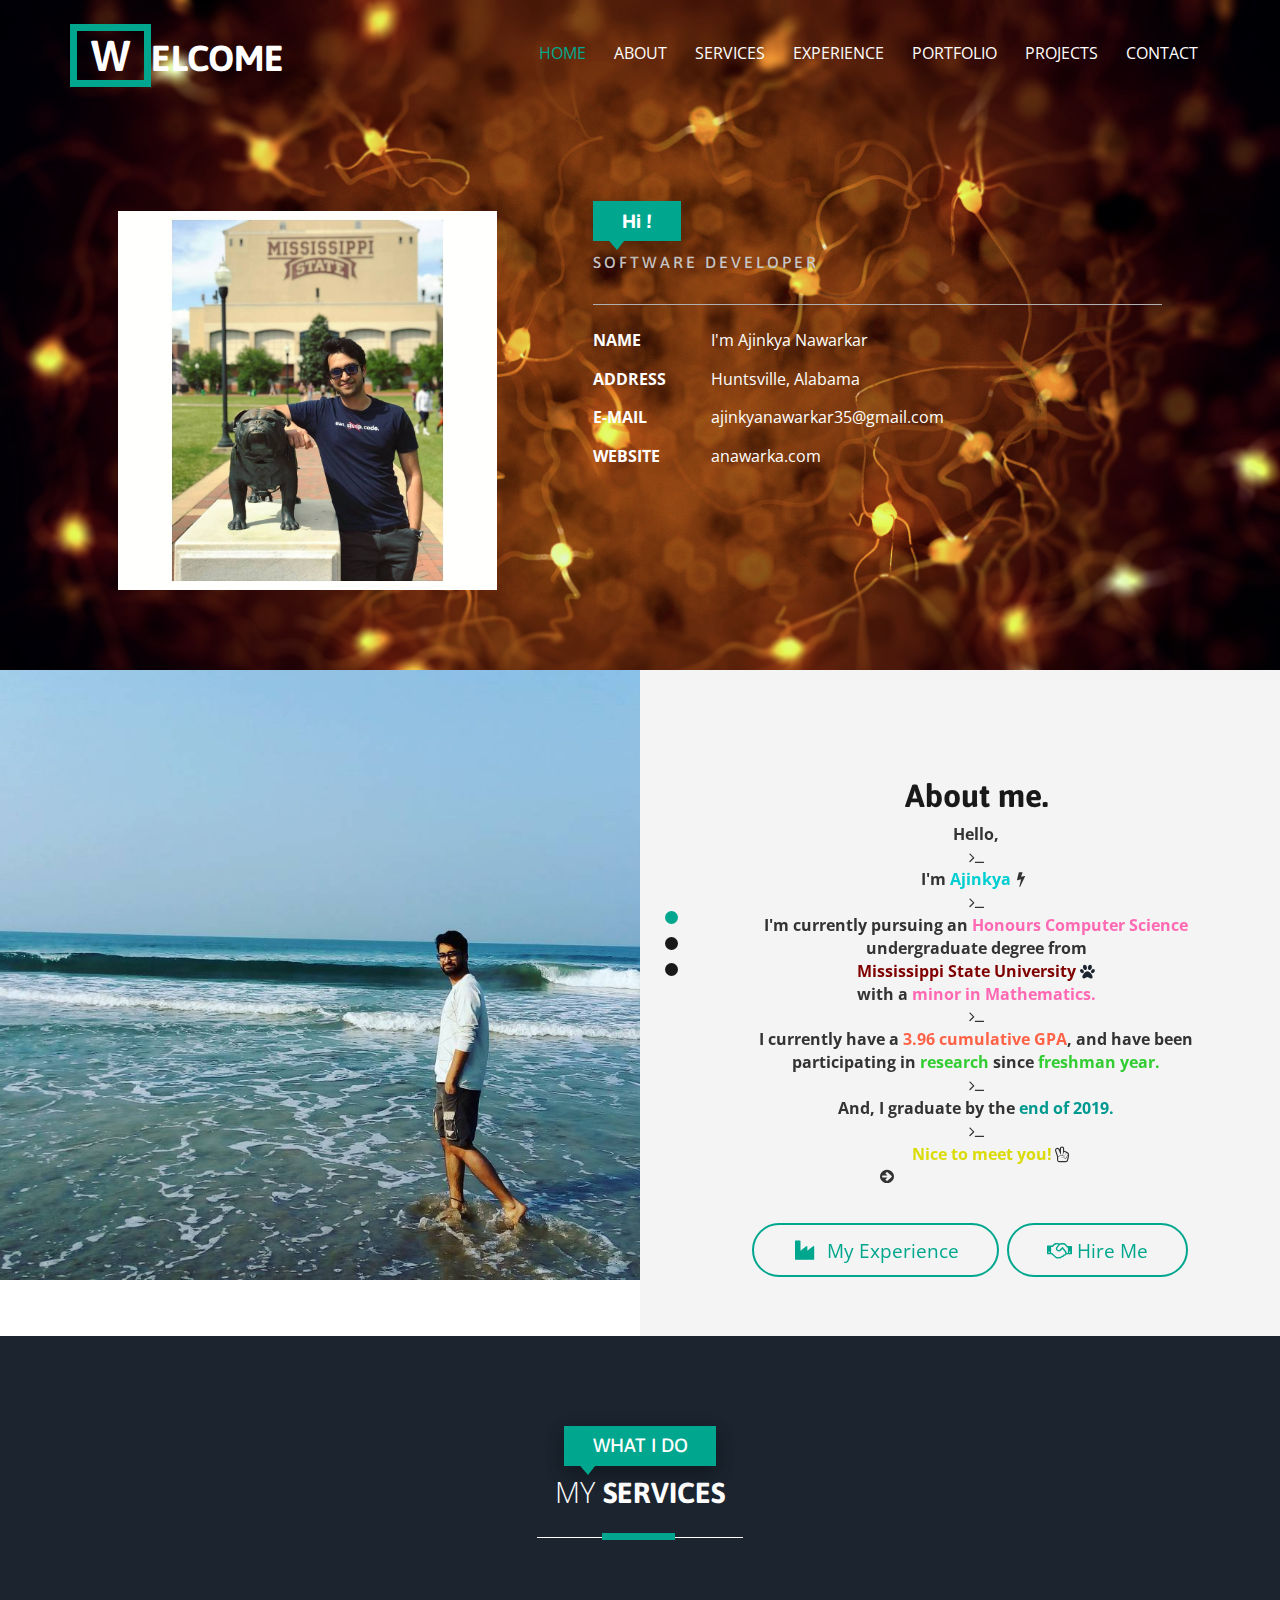
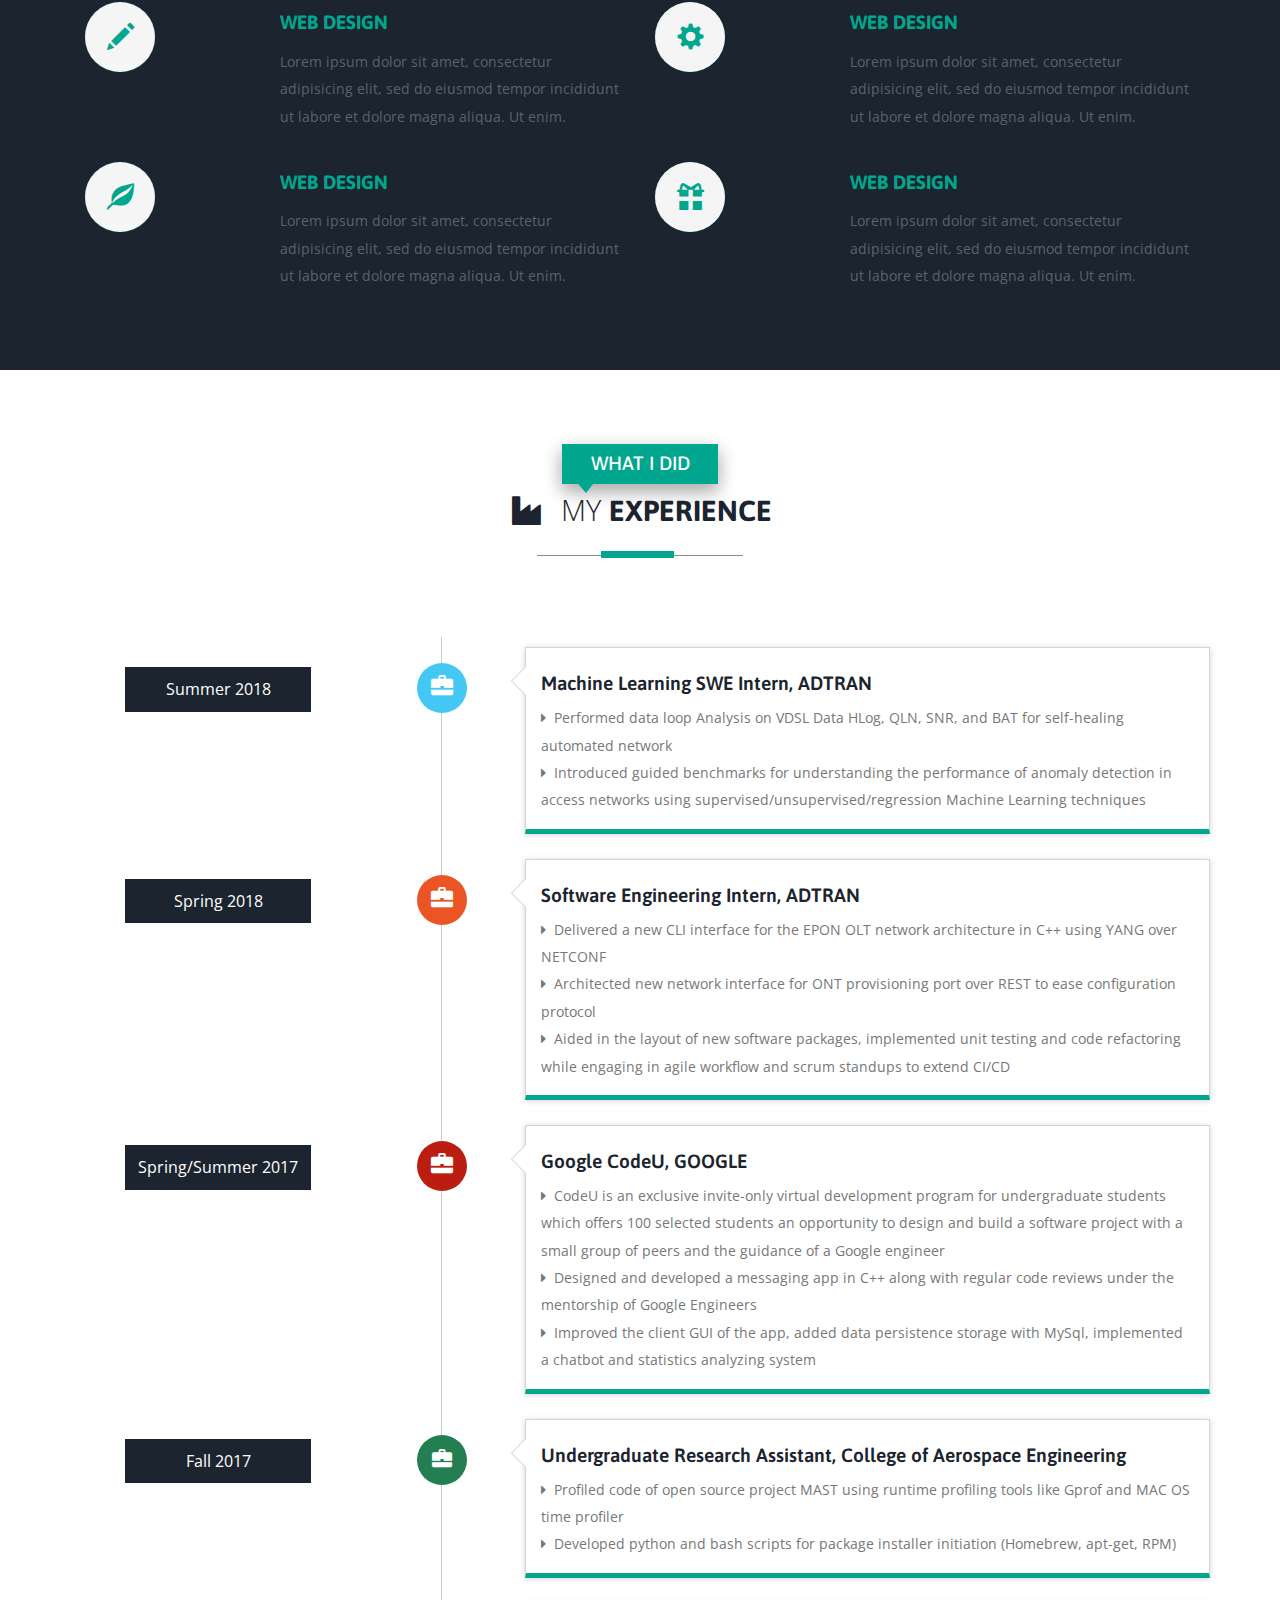
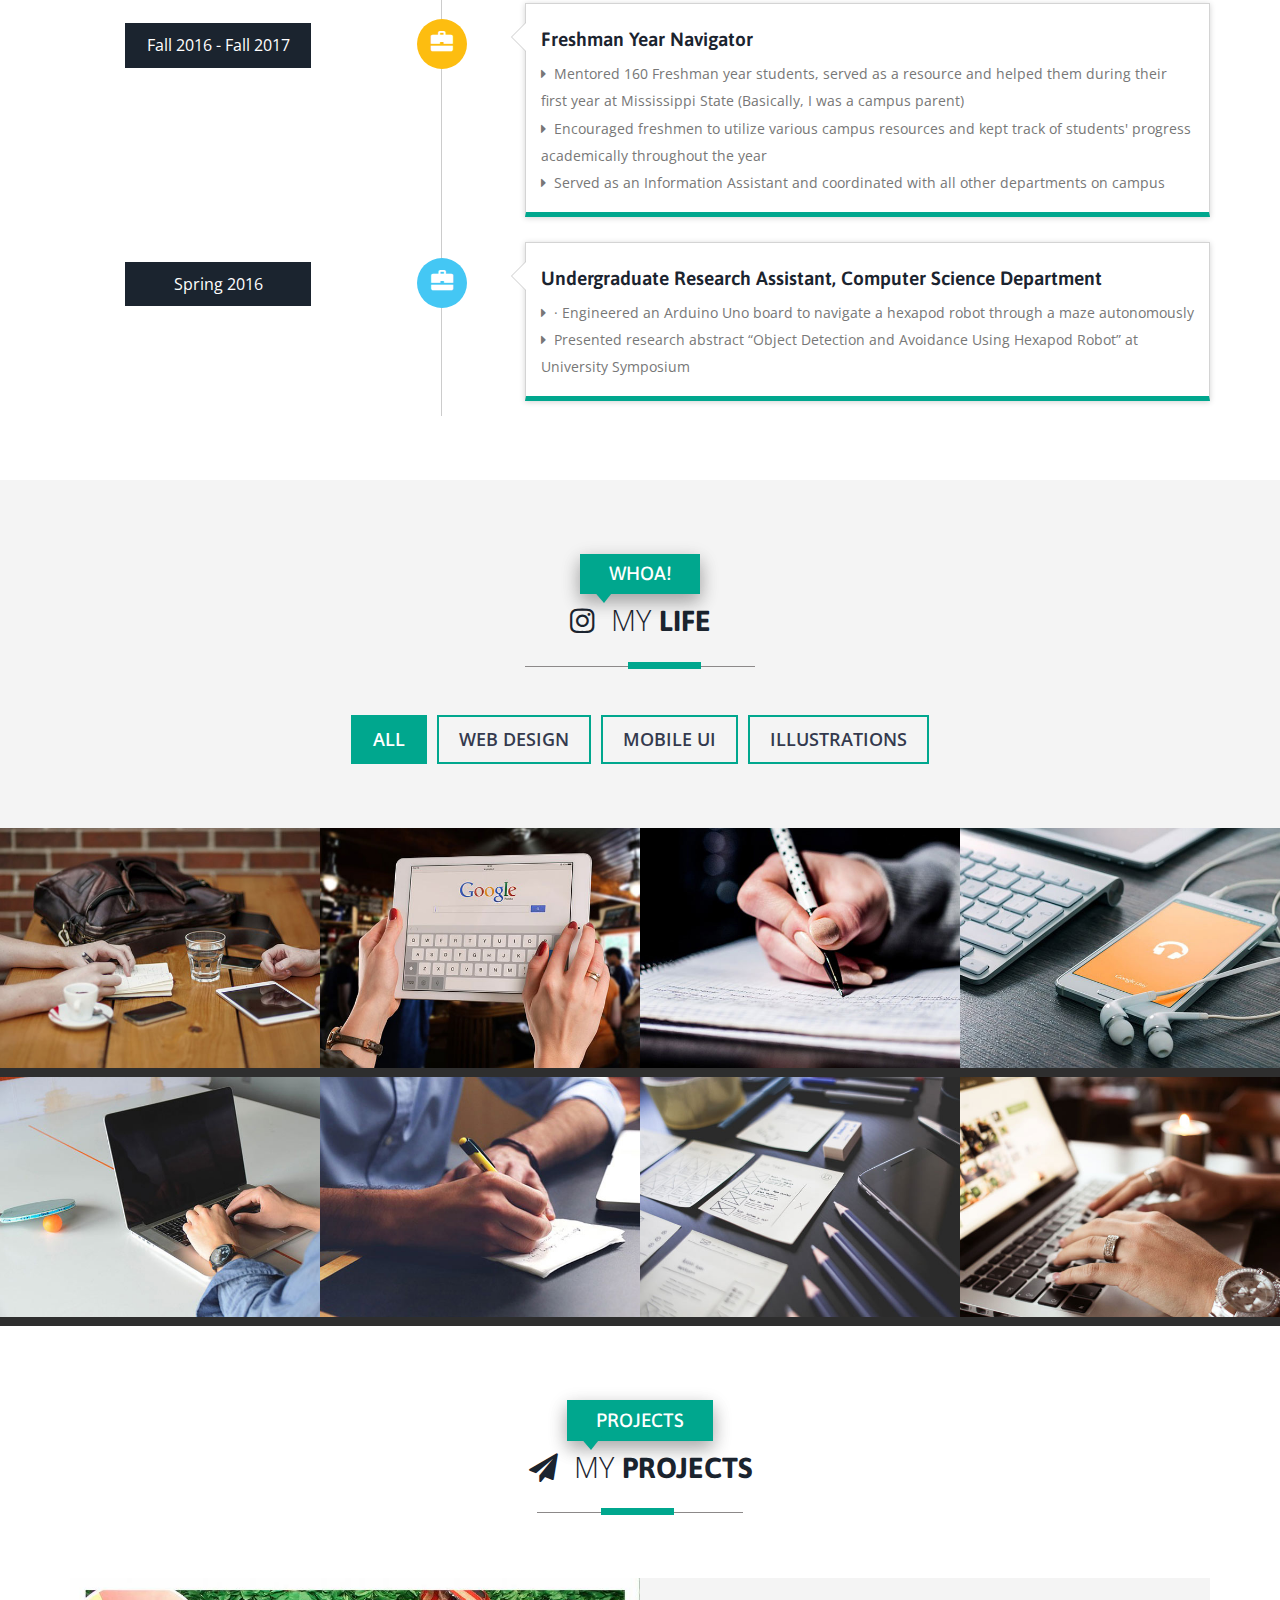
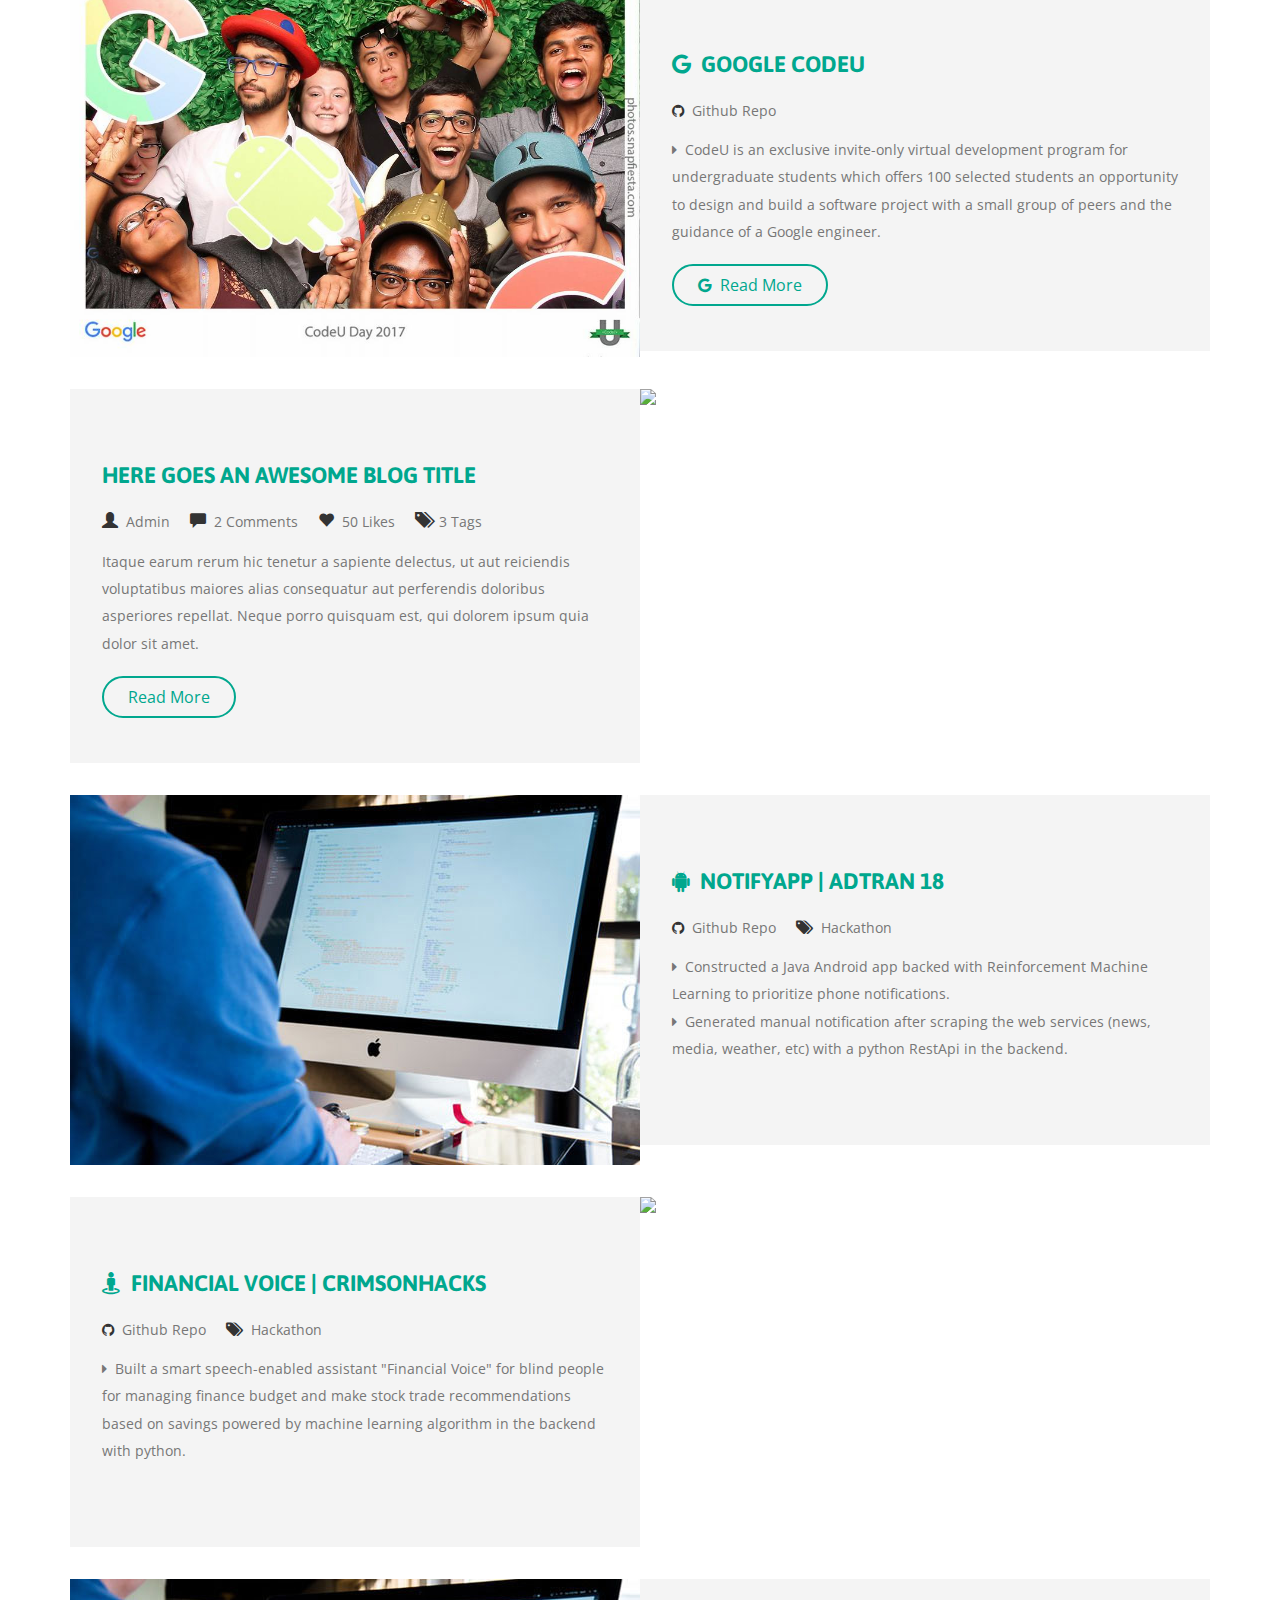
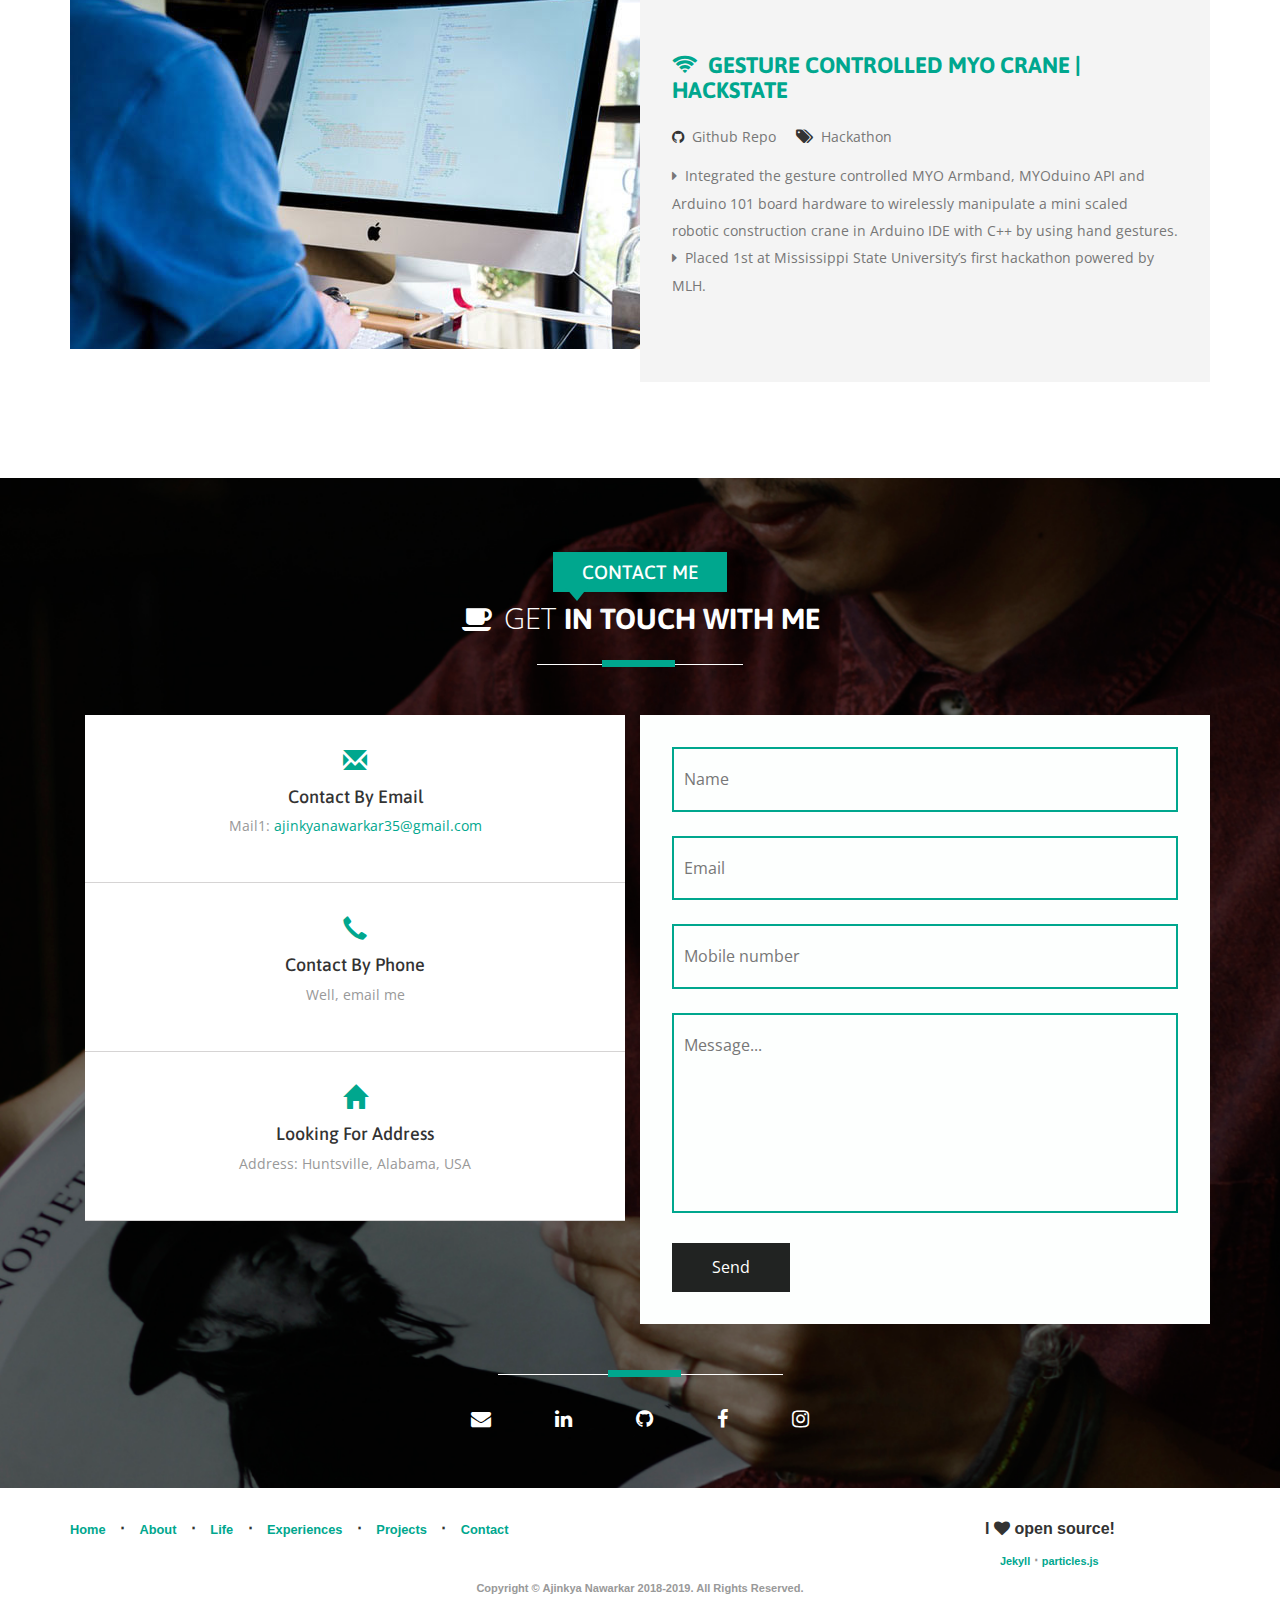
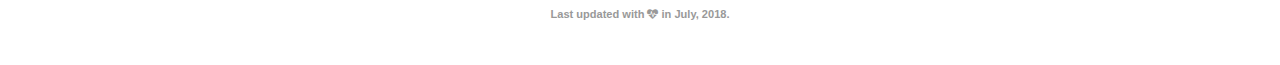
==== commit 3c3024cc: "under development page switched" ====
--- a/aindex.html
+++ b/aindex.html
@@ -7,6 +7,16 @@
 <!DOCTYPE HTML>
 <html>
 <head>
+
+ <!-- Global site tag (gtag.js) - Google Analytics -->
+<script async src="https://www.googletagmanager.com/gtag/js?id=UA-122932879-1"></script>
+<script>
+  window.dataLayer = window.dataLayer || [];
+  function gtag(){dataLayer.push(arguments);}
+  gtag('js', new Date());
+
+  gtag('config', 'UA-122932879-1');
+</script>
 <title>Ajinkya Nawarkar</title>
 <link href="css/bootstrap.css" rel='stylesheet' type='text/css' />
 <!-- jQuery (necessary for Bootstrap's JavaScript plugins) -->
@@ -108,7 +118,7 @@
                         <li>
 							<ul class="address-text">
 								<li><b>WEBSITE </b></li>
-								<li><a href="#">website.com</a></li>
+								<li><a href="#">anawarka.com</a></li>
 							</ul>
 						</li>
 						
@@ -275,7 +285,7 @@
 				</div>
 				<div class="clearfix"> </div>
 			</div>
-
+                            
 					<!-- services-grids -->
 				</div>
 			</div>
@@ -288,30 +298,39 @@
 						<h3><a href="#work"><i class="fa fa-industry fa-fw" aria-hidden="true"></i>&nbsp;</a> MY <span>EXPERIENCE</span></h3>
 						<span class="border one"></span>
 					</div>
+                    <div class="row">
+                        <p>&emsp;</p>
+                    </div>
 					<div class="time-main w3l-agile">
-							<div class="col-md-6 year-info">
-							   <ul class="year">
-								   <li>Summer 2018</li>
-								   <li>Spring 2018</li>
-								   <li>Spring/Summer 2017</li>
-								   <li>Fall 2017</li>
-								   <li>2016-2018</li>
-								   <div class="clearfix"></div>
-								</ul>
-							</div> 
-					                       <ul class="col-md-6 timeline">
-																<li>
-																	<div class="timeline-badge info"><a class="invert" href="#" data-toggle="modal" data-target="#myModal1"><i class="glyphicon glyphicon-briefcase"></i></a></div>
+					                       <ul class="col-md-4 year-info">
+                                                <ul class="year">
+                                                    <li>Summer 2018</li>
+                                               </ul>
+                                            </ul>
+                                             <ul class="col-md-8 timeline">
+																<li>           
+																  <div class="timeline-badge info"><i class="glyphicon glyphicon-briefcase"></i></div>
 																  <div class="timeline-panel">
 																	<div class="timeline-heading">
 																	  <h4 class="timeline-title">Machine Learning SWE Intern, ADTRAN</h4>
 																	</div>
 																	<div class="timeline-body">
-																	  <p>Lorem ipsum dolor sit amet.Itaque earum rerum hic tenetur a sapiente delectus, ut aut reiciendis voluptatibus maiores alias consequatur aut perferendis doloribus </p>
+																	  <p>
+                                                                        <i class="fa fa-caret-right" aria-hidden="true"></i>&nbsp;&nbsp;Performed data loop Analysis on VDSL Data HLog, QLN, SNR, and BAT for self-healing automated network <br>
+                                                                        <i class="fa fa-caret-right" aria-hidden="true"></i>&nbsp;&nbsp;Introduced guided benchmarks for understanding the performance of anomaly detection in access networks using supervised/unsupervised/regression Machine Learning techniques <br>
+                                                                      </p>
 																	</div>
 																  </div>
 																</li>
-																
+											</ul>
+
+
+                                            <ul class="col-md-4 year-info">
+                                                <ul class="year">
+                                                    <li>Spring 2018</li>
+                                               </ul>
+                                            </ul>
+                                            <ul class="col-md-8 timeline">
 																<li>
 																  <div class="timeline-badge primary"><i class="glyphicon glyphicon-briefcase"></i></div>
 																  <div class="timeline-panel">
@@ -319,48 +338,106 @@
 																	  <h4 class="timeline-title">Software Engineering Intern, ADTRAN</h4>
 																	</div>
 																	<div class="timeline-body">
-																	  <p>Lorem ipsum dolor sit amet.Itaque earum rerum hic tenetur a sapiente delectus, ut aut reiciendis voluptatibus maiores alias consequatur aut perferendis doloribus </p>
+																	  <p>
+                                                                        <i class="fa fa-caret-right" aria-hidden="true"></i>&nbsp;&nbsp;Delivered a new CLI interface for the EPON OLT network architecture in C++ using YANG over NETCONF <br>
+                                                                        <i class="fa fa-caret-right" aria-hidden="true"></i>&nbsp;&nbsp;Architected new network interface for ONT provisioning port over REST to ease configuration protocol<br>
+                                                                        <i class="fa fa-caret-right" aria-hidden="true"></i>&nbsp;&nbsp;Aided in the layout of new software packages, implemented unit testing and code refactoring while engaging in agile workflow and scrum standups to extend CI/CD<br>     
+                                                                      </p>
 																	</div>
 																  </div>
 																</li>
+                                            </ul>
 																
-																
-																
+											<ul class="col-md-4 year-info">
+                                                <ul class="year">
+                                                    <li>Spring/Summer 2017</li>
+                                               </ul>
+                                            </ul>
+                                             <ul class="col-md-8 timeline">
 																<li>
 																  <div class="timeline-badge danger"><i class="glyphicon glyphicon-briefcase"></i></div>
 																  <div class="timeline-panel">
 																	<div class="timeline-heading">
-																	  <h4 class="timeline-title">COMPANY NAME</h4>
+																	  <h4 class="timeline-title">Google CodeU, GOOGLE</h4>
 																	</div>
 																	<div class="timeline-body">
-																	  <p>Lorem ipsum dolor sit amet.Itaque earum rerum hic tenetur a sapiente delectus, ut aut reiciendis voluptatibus maiores alias consequatur aut perferendis doloribus </p>
+																	  <p>
+                                                                        <i class="fa fa-caret-right" aria-hidden="true"></i>&nbsp;&nbsp;CodeU is an exclusive invite-only virtual development program for undergraduate students which offers 100 selected students an opportunity to design and build a software project with a small group of peers and the guidance of a Google engineer<br>
+                                                                        <i class="fa fa-caret-right" aria-hidden="true"></i>&nbsp;&nbsp;Designed and developed a messaging app in C++ along with regular code reviews under the mentorship of Google Engineers <br>
+                                                                        <i class="fa fa-caret-right" aria-hidden="true"></i>&nbsp;&nbsp;Improved the client GUI of the app, added data persistence storage with MySql, implemented a chatbot and statistics analyzing system<br>
+                                                                      </p>
 																	</div>
 																  </div>
 																</li>
-																
+                                            </ul>
+
+                                            <ul class="col-md-4 year-info">
+                                                <ul class="year">
+                                                    <li>Fall 2017</li>
+                                               </ul>
+                                            </ul>
+                                             <ul class="col-md-8 timeline">
 																<li>
 																  <div class="timeline-badge success"><i class="glyphicon glyphicon-briefcase"></i></div>
 																  <div class="timeline-panel">
 																	<div class="timeline-heading">
-																	  <h4 class="timeline-title">COMPANY NAME</h4>
+																	  <h4 class="timeline-title">Undergraduate Research Assistant, College of Aerospace Engineering</h4>
 																	</div>
 																	<div class="timeline-body">
-																	  <p>Lorem ipsum dolor sit amet.Itaque earum rerum hic tenetur a sapiente delectus, ut aut reiciendis voluptatibus maiores alias consequatur aut perferendis doloribus </p>
+																	  <p>
+                                                                        <i class="fa fa-caret-right" aria-hidden="true"></i>&nbsp;&nbsp;Profiled code of open source project MAST using runtime profiling tools like Gprof and MAC OS time profiler<br>
+                                                                        <i class="fa fa-caret-right" aria-hidden="true"></i>&nbsp;&nbsp;Developed python and bash scripts for package installer initiation (Homebrew, apt-get, RPM)<br>
+                                                                      </p>
 																	</div>
 																  </div>
 																</li>
+                                            </ul>
+
+                                            <ul class="col-md-4 year-info">
+                                                <ul class="year">
+                                                    <li>Fall 2016 - Fall 2017</li>
+                                               </ul>
+                                            </ul>
+                                             <ul class="col-md-8 timeline">
 																<li>
 																  <div class="timeline-badge pass"><i class="glyphicon glyphicon-briefcase"></i></div>
 																  <div class="timeline-panel">
 																	<div class="timeline-heading">
-																	  <h4 class="timeline-title">COMPANY NAME</h4>
+																	  <h4 class="timeline-title">Freshman Year Navigator</h4>
 																	</div>
 																	<div class="timeline-body">
-																	  <p>Lorem ipsum dolor sit amet.Itaque earum rerum hic tenetur a sapiente delectus, ut aut reiciendis voluptatibus maiores alias consequatur aut perferendis doloribus </p>
+																	  <p>
+                                                                        <i class="fa fa-caret-right" aria-hidden="true"></i>&nbsp;&nbsp;Mentored 160 Freshman year students, served as a resource and helped them during their first year at Mississippi State (Basically, I was a campus parent)<br>
+                                                                        <i class="fa fa-caret-right" aria-hidden="true"></i>&nbsp;&nbsp;Encouraged freshmen to utilize various campus resources and kept track of students' progress academically throughout the year<br>
+                                                                        <i class="fa fa-caret-right" aria-hidden="true"></i>&nbsp;&nbsp;Served as an Information Assistant and coordinated with all other departments on campus<br>
+                                                                      </p>
 																	</div>
 																  </div>
 																</li>
-															</ul>
+											</ul>
+
+                                            <ul class="col-md-4 year-info">
+                                                <ul class="year">
+                                                    <li>Spring 2016</li>
+                                               </ul>
+                                            </ul>
+                                             <ul class="col-md-8 timeline">
+                                                                <li>           
+                                                                  <div class="timeline-badge info"><i class="glyphicon glyphicon-briefcase"></i></div>
+                                                                  <div class="timeline-panel">
+                                                                    <div class="timeline-heading">
+                                                                      <h4 class="timeline-title">Undergraduate Research Assistant, Computer Science Department</h4>
+                                                                    </div>
+                                                                    <div class="timeline-body">
+                                                                      <p>
+                                                                        <i class="fa fa-caret-right" aria-hidden="true"></i>&nbsp;&nbsp;·   Engineered an Arduino Uno board to navigate a hexapod robot through a maze autonomously<br>
+                                                                        <i class="fa fa-caret-right" aria-hidden="true"></i>&nbsp;&nbsp;Presented research abstract “Object Detection and Avoidance Using Hexapod Robot” at University Symposium<br>
+                                                                      </p>
+                                                                    </div>
+                                                                  </div>
+                                                                </li>
+                                            </ul>
+
 								<div class="clearfix"></div>
 								</div>
 						</div>
@@ -547,20 +624,21 @@
 						<h3><a href="#projects"><i class="fa fa-paper-plane" aria-hidden="true"></i>&nbsp;</a> MY <span>PROJECTS</span></h3>
 						<span class="border one"></span>
 					</div>
-
+                    <div class="row">
+                            <p>&emsp;</p>
+                        </div>
                         <!-- project 1 -->
 					   <div class="news-grid w3l-agile" id="p1">
 					    <div class="col-md-6 news-img">
-						  <a href="#" data-toggle="modal" data-target="#myModal1"><img src="images/codeU.jpg" alt=" " class="img-responsive"></a>
-						 
+						  <a href="#" data-toggle="modal" data-target="#myModalProject5"><img src="images/codeU.jpg" alt=" " class="img-responsive"></a>		 
 						</div>
 					    <div class="col-md-6 news-text">
-						   <h3> <a href="#" data-toggle="modal" data-target="#myModal1"><i class="fa fa-google" aria-hidden="true"></i>&nbsp; GOOGLE CODEU</a></h3>
+						   <h3> <a href="#" data-toggle="modal" data-target="#myModalProject5"><i class="fa fa-google" aria-hidden="true"></i>&nbsp; GOOGLE CODEU</a></h3>
 							<ul class="news">
                                 <li><a href="https://github.com/Ajinkya-Nawarkar/codeu_project_2017" target="_blank"><i class="fa fa-github" aria-hidden="true"></i>&nbsp;Github Repo</a></li>
 							</ul>
-							<p>Itaque earum rerum hic tenetur a sapiente delectus, ut aut reiciendis voluptatibus maiores alias consequatur aut perferendis doloribus asperiores repellat. Neque porro quisquam est, qui dolorem ipsum quia dolor sit amet.</p>
-							<a href="#" data-toggle="modal" data-target="#myModal1" class="read hvr-shutter-in-horizontal"><i class="fa fa-google" aria-hidden="true"></i>&nbsp; Read More</a>
+							<p><i class="fa fa-caret-right" aria-hidden="true"></i>&nbsp;&nbsp;CodeU is an exclusive invite-only virtual development program for undergraduate students which offers 100 selected students an opportunity to design and build a software project with a small group of peers and the guidance of a Google engineer.</p>
+							<a href="#" data-toggle="modal" data-target="#myModalProject5" class="read hvr-shutter-in-horizontal"><i class="fa fa-google" aria-hidden="true"></i>&nbsp; Read More</a>
 					
 						</div>
 		
@@ -592,20 +670,22 @@
                         <!-- project 3 -->
 					  <div class="news-grid" id="p3">
 					    <div class="col-md-6 news-img">
-						  <a href="#" data-toggle="modal" data-target="#myModal1"> <img src="images/b3.jpg" alt=" " class="img-responsive"></a>
+						  <a href="#" data-toggle="modal" data-target="#myModalProject3"> <img src="images/b3.jpg" alt=" " class="img-responsive"></a>
 						 
 						</div>
 					    <div class="col-md-6 news-text">
-						   <h3> <a href="#" data-toggle="modal" data-target="#myModal1"><i class="fa fa-android" aria-hidden="true"></i>&nbsp; ADTRAN 18</a></h3>
+						   <h3> <a href="#" data-toggle="modal" data-target="#myModalProject3"><i class="fa fa-android" aria-hidden="true"></i>&nbsp; NotifyApp | Adtran 18 </a></h3>
 							<ul class="news">
 								<li><a href="https://github.com/Ajinkya-Nawarkar/NotifyApp" target="_blank"><i class="fa fa-github" aria-hidden="true"></i>&nbsp;Github Repo</a></li>
 								<li><i class="fa fa-tags" aria-hidden="true"></i>&nbsp;<a href="#p3">Hackathon</a></li>
 							</ul>
-							<p>Itaque earum rerum hic tenetur a sapiente delectus, ut aut reiciendis voluptatibus maiores alias consequatur aut perferendis doloribus asperiores repellat. Neque porro quisquam est, qui dolorem ipsum quia dolor sit amet.</p>
-							<a href="#" data-toggle="modal" data-target="#myModal1" class="read hvr-shutter-in-horizontal"><i class="fa fa-android" aria-hidden="true"></i>&nbsp; Read More</a>
+							<p><i class="fa fa-caret-right" aria-hidden="true"></i>&nbsp;&nbsp;Constructed a Java Android app backed with Reinforcement Machine Learning to prioritize phone notifications. <br>
+                            <i class="fa fa-caret-right" aria-hidden="true"></i>&nbsp;&nbsp;Generated manual notification after scraping the web services (news, media, weather, etc) with a python RestApi in the backend. 
+                            </p>
+							<!--read more><a href="#" data-toggle="modal" data-target="#myModalProject3" class="read hvr-shutter-in-horizontal"><i class="fa fa-android" aria-hidden="true"></i>&nbsp; Read More</a><-->
 					
 						</div>
-		
+		              
 						<div class="clearfix"></div>
 					 </div>
                         <!-- //project 3 -->
@@ -614,17 +694,17 @@
 					  <div class="news-grid" id="p4">
 
 					    <div class="col-md-6 news-text two">
-						   <h3> <a href="#" data-toggle="modal" data-target="#myModal1"><i class="fa fa-street-view" aria-hidden="true"></i>&nbsp; CRIMSON HACKS</a></h3>
+						   <h3> <a href="#" data-toggle="modal" data-target="#myModalProject2"><i class="fa fa-street-view" aria-hidden="true"></i>&nbsp; Financial Voice | CrimsonHacks </a></h3>
 							<ul class="news">
 								<li><a href="https://github.com/Ajinkya-Nawarkar/Financial-Voice" target="_blank"><i class="fa fa-github" aria-hidden="true"></i>&nbsp;Github Repo</a></li>
 								<li><i class="fa fa-tags" aria-hidden="true"></i>&nbsp;<a href="#p4">Hackathon</a></li>
 							</ul>
-							<p>Itaque earum rerum hic tenetur a sapiente delectus, ut aut reiciendis voluptatibus maiores alias consequatur aut perferendis doloribus asperiores repellat. Neque porro quisquam est, qui dolorem ipsum quia dolor sit amet.</p>
-								<a href="#" data-toggle="modal" data-target="#myModal1" class="read hvr-shutter-in-horizontal"><i class="fa fa-street-view" aria-hidden="true"></i>&nbsp;Read More</a>
+							<p><i class="fa fa-caret-right" aria-hidden="true"></i>&nbsp;&nbsp;Built a smart speech-enabled assistant "Financial Voice" for blind people for managing finance budget and make stock trade recommendations based on savings powered by machine learning algorithm in the backend with python.</p>
+								<!--read more><a href="#" data-toggle="modal" data-target="#myModalProject2" class="read hvr-shutter-in-horizontal"><i class="fa fa-street-view" aria-hidden="true"></i>&nbsp;Read More</a><-->
 					
 						</div>
 						<div class="col-md-6 news-img two">
-						   <a href="#" data-toggle="modal" data-target="#myModal1"> <img src="images/hack1.jpg" alt=" " class="img-responsive"></a>
+						   <a href="#" data-toggle="modal" data-target="#myModalProject2"> <img src="images/hack1.jpg" alt=" " class="img-responsive"></a>
 						 
 						</div>
 						<div class="clearfix"></div>
@@ -634,17 +714,18 @@
                     <!-- project 5 -->
 					  <div class="news-grid" id="p5">
 					    <div class="col-md-6 news-img">
-						  <a href="#" data-toggle="modal" data-target="#myModal1"> <img src="images/b3.jpg" alt=" " class="img-responsive"></a>
+						  <a href="#" data-toggle="modal" data-target="#myModalProject1"> <img src="images/b3.jpg" alt=" " class="img-responsive"></a>
 						 
 						</div>
 					    <div class="col-md-6 news-text">
-						   <h3> <a href="#" data-toggle="modal" data-target="#myModal1"><i class="fa fa-wifi" aria-hidden="true"></i>&nbsp; HACK STATE</a></h3>
+						   <h3> <a href="#" data-toggle="modal" data-target="#myModalProject1"><i class="fa fa-wifi" aria-hidden="true"></i>&nbsp; Gesture Controlled Myo Crane | HackState</a></h3>
 							<ul class="news">
 								<li><a href="https://github.com/Ajinkya-Nawarkar/NotifyApp" target="_blank"><i class="fa fa-github" aria-hidden="true"></i>&nbsp;Github Repo</a></li>
 								<li><i class="fa fa-tags" aria-hidden="true"></i>&nbsp;<a href="#p5">Hackathon</a></li>
 							</ul>
-							<p>Itaque earum rerum hic tenetur a sapiente delectus, ut aut reiciendis voluptatibus maiores alias consequatur aut perferendis doloribus asperiores repellat. Neque porro quisquam est, qui dolorem ipsum quia dolor sit amet.</p>
-							<a href="#" data-toggle="modal" data-target="#myModal1" class="read hvr-shutter-in-horizontal"><i class="fa fa-wifi" aria-hidden="true"></i>&nbsp; Read More</a>
+							<p><i class="fa fa-caret-right" aria-hidden="true"></i>&nbsp;&nbsp;Integrated the gesture controlled MYO Armband, MYOduino API and Arduino 101 board hardware to wirelessly manipulate a mini scaled robotic construction crane in Arduino IDE with C++ by using hand gestures. <br>
+                            <i class="fa fa-caret-right" aria-hidden="true"></i>&nbsp;&nbsp;Placed 1st at Mississippi State University’s first hackathon powered by MLH.</p>
+							<!--read more><a href="#" data-toggle="modal" data-target="#myModalProject1" class="read hvr-shutter-in-horizontal"><i class="fa fa-wifi" aria-hidden="true"></i>&nbsp; Read More</a><-->
 					
 						</div>
 		
@@ -678,6 +759,31 @@
 					</div>
 				</div>
 			</div>
+            <div class="modal ab fade" id="myModalProject5" tabindex="-1" role="dialog" aria-labelledby="myModalLabel">
+                <div class="modal-dialog about" role="document">
+                    <div class="modal-content about">
+                        <div class="modal-header">
+                            <button type="button" class="close ab" data-dismiss="modal" aria-label="Close"><span aria-hidden="true">&times;</span></button>                     
+                        </div>
+                        <div class="modal-body about">
+                                <div class="about">
+                                    
+                                      <div class="about-inner">
+                                       
+                                          <img src="images/b3.jpg" alt="about"/>
+                                             <h4 class="tittle">Me at Google HQ, Mountain View</h4>
+                                           <p>
+                                                <i class="fa fa-caret-right" aria-hidden="true"></i>&nbsp;&nbsp;Designed and developed a messaging app in C++ along with regular code reviews under the mentorship of Google Engineers <br>
+                                                <i class="fa fa-caret-right" aria-hidden="true"></i>&nbsp;&nbsp;Improved the client GUI of the app, added data persistence storage with MySql, implemented a chatbot and statistics analyzing system<br>
+                                            </p>
+                                      </div>
+                                                
+                                </div>
+                        </div>
+                    </div>
+                </div>
+            </div>
+             
 			<!-- //blog-pop-->
 
 			<!-- /header -->
@@ -731,18 +837,72 @@
 			</div>
 			<div class="clearfix"></div>
 		</div>
-		<div class="copy_right text-center">
-			<p>&copy; 2016 Preface . All rights reserved | Design by <a href="http://w3layouts.com/" target="_blank">W3layouts.</a></p>
-			 <ul class="social-icons two">
-							<li><a href="#"> </a></li>
-							<li><a href="https://www.facebook.com/ajinkya.nawarkar" class="fb" target="_blank"> </a></li>
-							<li><a href="#" class="in"> </a></li>
-							<li><a href="#" class="dott"> </a></li>
-						</ul>
-		</div>
+		<!--<div class="copy_right text-center">
+			<p>&copy; 2018 Ajinkya Nawarkar </p> -->
+		<span class="border three"></span>
+		 <div class="social">
+                <ul>
+                	<li><a href="mailto:ajinkyanawarkar35@gmail.com" target="_blank"><i class="fa fa-envelope" aria-hidden="true"></i></a></li>
+                    <li><a href="https://www.linkedin.com/in/ajinkyanawarkar/" target="_blank"><i class="fa fa-linkedin" aria-hidden="true"></i></a></li>
+                    <li><a href="https://github.com/Ajinkya-Nawarkar" target="_blank"><i class="fa fa-github" aria-hidden="true"></i></a></li>
+                    <li><a href="https://www.facebook.com/ajinkya.nawarkar" target="_blank"><i class="fa fa-facebook" aria-hidden="true"></i></a></li>
+                    <li><a href="https://www.instagram.com/jinks_n7/" target="_blank"><i class="fa fa-instagram" aria-hidden="true"></i></a></li>
+                </ul>
+         </div>
+		<!-- </div> -->
 	</div>
 </div>
 			<!-- //footer -->
+
+<div class="container alt-font">
+	<b>
+        <div class="row">
+            <div class="col-md-8">
+                <ul class="list-inline">
+                    <li>
+                        <a class="scroll" href="#home">Home</a>
+                    </li>
+                    <li class="footer-menu-divider">&sdot;</li>
+                    <li>
+                        <a class="scroll" href="#about">About</a>
+                    </li>
+                    <li class="footer-menu-divider">&sdot;</li>
+                    <li>
+                        <a class="scroll" href="#portfolio">Life</a>
+                    </li>
+                    <li class="footer-menu-divider">&sdot;</li>
+                    <li>
+                        <a class="scroll" href="#work">Experiences</a>
+                    </li>
+                    <li class="footer-menu-divider">&sdot;</li>
+                    <li>
+                        <a class="scroll" href="#projects">Projects</a>
+                    </li>
+                    <li class="footer-menu-divider">&sdot;</li>
+                    <li>
+                        <a class="scroll" href="#contact">Contact</a>
+                    </li>
+                </ul>
+                <br>
+                
+            </div>
+            <div class="col-md-4" align="center">
+                <ul> <p> I <i class="fa fa-heart"></i> open source!</p> </ul>
+                <ul class="copyright text-muted small list-inline"> <li><a href="http://jekyllrb.com/" target="_blank">&emsp;&emsp;&emsp;&emsp;Jekyll</a> &sdot; <a href="http://vincentgarreau.com/particles.js">particles.js</a> </li></ul>
+            </div>
+        </div>
+        <div align="center" class="row">
+        	<font size="2.2em">
+            <p class="copyright text-muted small">Copyright &copy; Ajinkya Nawarkar 2018-2019. All Rights Reserved.</p>
+            <p class="copyright text-muted small">Last updated with <i class="fa fa-heartbeat"></i> in July, 2018.</p>
+        	</font>
+        </div>
+        </b>
+    </div>
+
+    <div class="row">
+    	<p>&emsp;</p>
+    </div>
 
 		<!-- /container -->
 <div class="portfolio-modal modal fade slideanim" id="msu" tabindex="-1" role="dialog" aria-hidden="true">
--- a/css/style.css
+++ b/css/style.css
@@ -19,6 +19,7 @@
 body h1,h2,h3,h4,h5,h6{
 	    font-family: 'Asap', sans-serif;
 }
+
 /*-- header --*/
 #home {
     background: url(../images/brain1.jpg) no-repeat center top;
@@ -252,6 +253,31 @@
 .social-icons li a:hover::before {
     border-color: #00a78e;
 	    box-shadow: 0 8px 17px 0 rgba(0,0,0,0.2),0 6px 20px 0 rgba(0,0,0,0.19);
+}
+
+.social {
+  text-align: center
+}
+.social ul {
+  margin:20px 0 45px 0;
+  padding:0
+}
+.social li {
+  display:inline-block;
+  margin-right: 1em;
+  margin-left: 1em;
+  font-size:1.25em;
+  list-style:none
+}
+
+.social a {
+  display:block;
+  color:#ffffff;
+  padding:10px
+}
+
+.social a:hover {
+  color:#00a78e
 }
 
 /*-- wellcome-note --*/
@@ -751,7 +777,7 @@
 }
 ul.year {
     text-align: right;
-	    margin-left: 13em;
+	    margin-left: 0em;
 }
 ul.year li {
      list-style: none;
@@ -1183,6 +1209,25 @@
     top: -4px;
     left:65px;
 }
+span.border.three {
+    width: 25%;
+    background: #fff;
+    height: 1px;
+    display: block;
+    margin-top: 26px;
+    position: relative;
+    margin: 23px auto 0px;
+}
+span.border.three:after {
+    content: ' ';
+    position: absolute;
+    background: #00a78e;
+    height: 7px;
+    display: block;
+    width: 73px;
+    top: -4px;
+    left:110px;
+}
 /*-- footer --*/
 .footer {
     background: url(../images/contact.jpeg) no-repeat center top;
@@ -1192,7 +1237,7 @@
     -o-background-size: cover;
     -ms-background-size: cover;
     min-height: 650px;
-    padding:5em 0 0em 0;
+    padding:5em 0 0 0;
 }
 .footer_top ul li{
 	font-size:22px;
@@ -1315,7 +1360,7 @@
 	}
 	.footer {
 		min-height: 587px;
-		padding: 3em 0 0em 0;
+		padding: 3em 0 3em 0;
 	}
 	ul.year li:nth-child(2) {
 		margin-top: 157px;
@@ -1987,3 +2032,47 @@
     -webkit-filter: invert(100%);
 }
 
+/* Style buttons for faux index.html */
+.btn {
+  background-color: DodgerBlue;
+  border: none;
+  color: white;
+  padding: 12px 30px;
+  cursor: pointer;
+  font-size: 20px;
+}
+
+/* Darker background on mouse-over for faux index.html*/
+
+.col-md-8{
+  margin-top: 30px;
+  padding-bottom: 5px;
+}
+ul.col-md-8{
+  padding-bottom: 5px;
+  margin-top: 0;
+  margin-bottom: 0;
+}
+
+.col-md-4{
+  margin-top: 30px;
+}
+
+ul.col-md-4{
+  margin-top: 0;
+  margin-bottom: 0;
+}
+
+ul.list-inline li a{
+   color: #00a78e;
+   font-size: 0.8em;
+  text-decoration:none;
+  
+}
+ul.list-inline li a:hover{
+  color: #428bca
+}
+
+.alt-font {font-family: 'Quicksand', sans-serif !important;}
+
+   